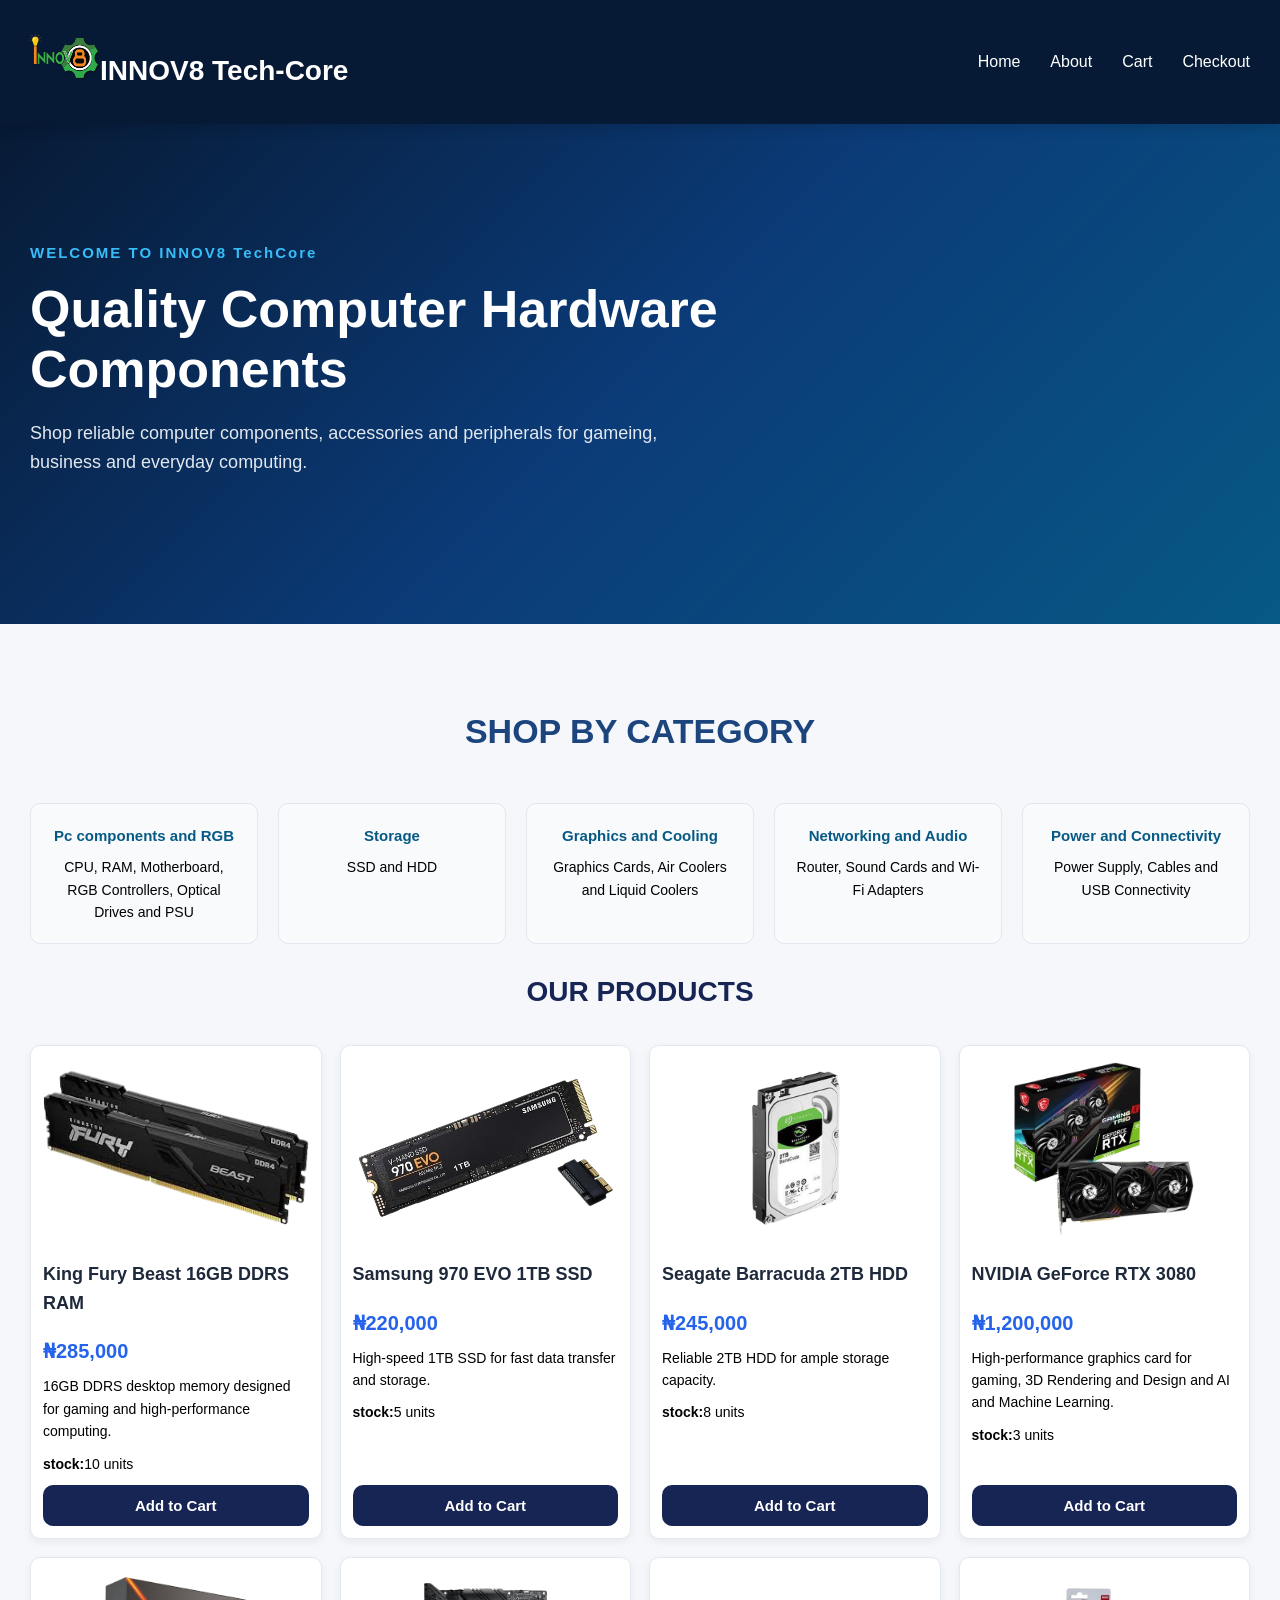
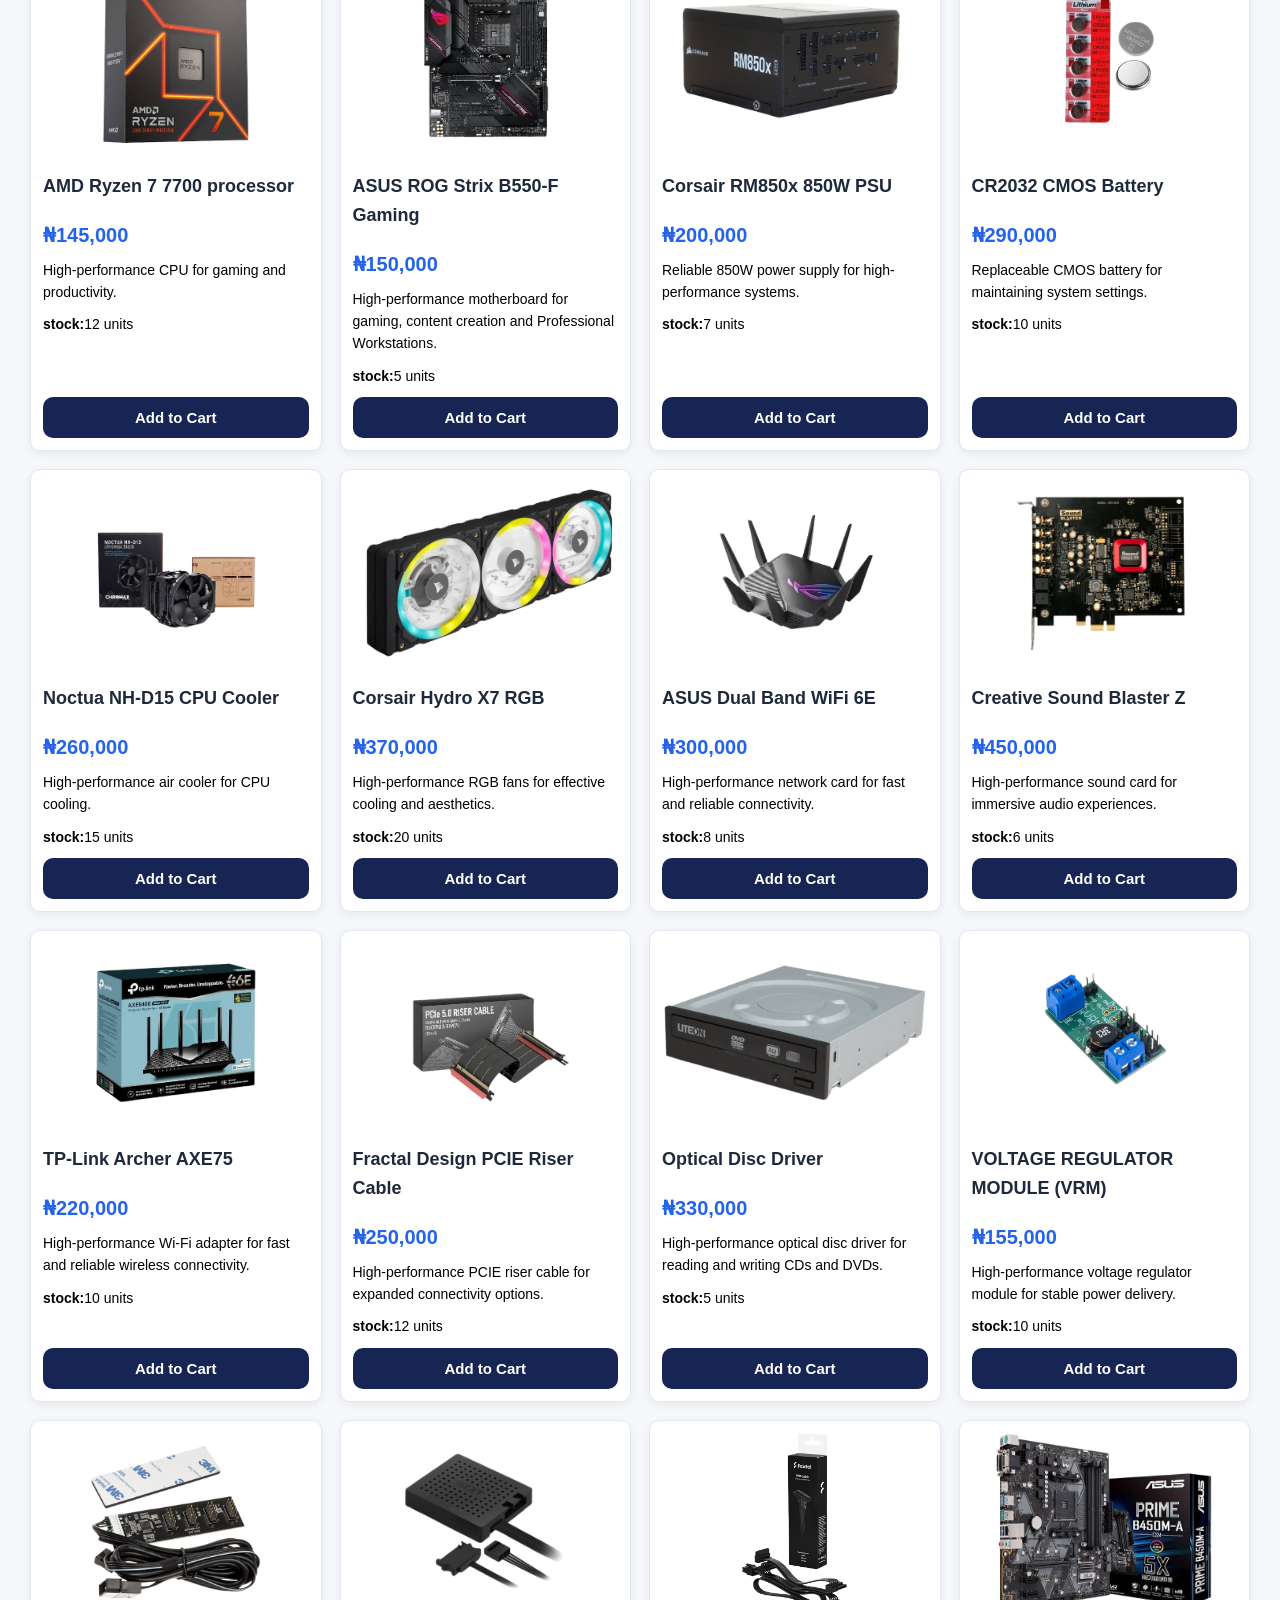
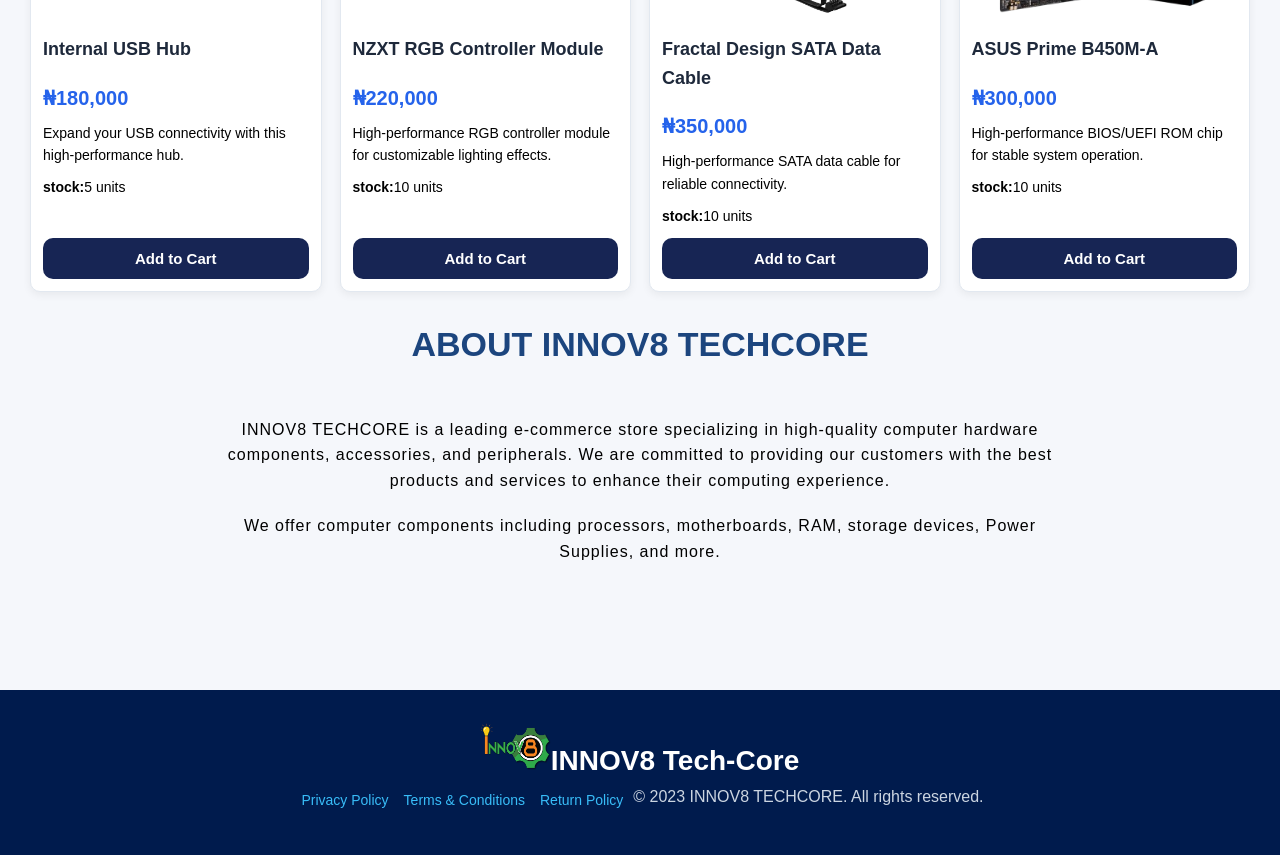
==== index.html @ 529e051a "logon changes" ====
<!DOCTYPE html>
 <html lang="en">
 <head>
 <meta charset="UTF-8">
 <meta name="viewport" content="width=device-width, initial-scale=1.0">
 <title>INNOV8 TechCore Hardware Store</title>
 <link rel="icon" type="image/png" href="./asets/img.png">
 <!---CSS--->
 <link rel="stylesheet" href="style.css">
 </head>

 <body>

 <!--header--->
 <nav class="navbar">
 
 <!----logo---->
 <a href="#home" class="logo"><img src="asets/logo.png" width="70" height="50">INNOV8 Tech-Core</a>
 <!---Navigation--->
 <ul class="nav-links"> 
 <li><a href="#home">Home</a></li> 
 <li><a href="#about">About</a></li>
 <a href="cart.html" class="cart-link">Cart</a>
 <a href="checkout.html" class="checkout-link">Checkout</a>    
 </ul>
 </nav>

 <!---Home Section--->
 <section id="hero">

 <div class="hero-content">
 <p>WELCOME TO INNOV8 TechCore</p>
 <h1>Quality Computer Hardware Components</h1>
 <p>
 Shop reliable computer components, accessories and peripherals for gameing,
 business and everyday computing.
 </p>
 </div>
 </section>

 <!---categories--->
 <section id="categories" class="categories">
 <h2> SHOP BY CATEGORY</h2>
 <div class="category-container">
 <div class="category">
 <h3>Pc components and RGB</h3>
 <p>CPU, RAM, Motherboard, RGB Controllers, Optical Drives and PSU</p>
 </div>
 </selection>

 <div class="category">
 <h3>Storage</h3>
 <p>SSD and HDD</p>
 </div>

 <div class="category">
 <h3>Graphics and Cooling</h3>
 <p>Graphics Cards, Air Coolers and Liquid Coolers</p>
 </div>

 <div class="category">
 <h3>Networking and Audio</h3>
 <p>Router, Sound Cards and Wi-Fi Adapters</p>
 </div>

 <div class="category">
 <h3>Power and Connectivity</h3>
 <p>Power Supply, Cables and USB Connectivity</p>
 </div>
 </div>

 <!--PRODUCTS-->
 <selection id="products" class="products">
 <h2>OUR PRODUCTS</h2>
 <div class="products-container">
 
 <!--RAM-->
 <div class="product-card">
 <img src="asets/ram.png" alt="kingston fury beast ram">
 <h3>King Fury Beast 16GB DDRS RAM</h3>
 <p class="price">₦285,000</p>
 <p>16GB DDRS desktop memory designed for gaming and high-performance computing.</p>
 <p><strong>stock:</strong>10 units</p>
 <button class="add-to-cart">Add to Cart</button>
 </div>

 <!--SSD-->
 <div class="product-card">
 <img src="asets/ssd.png" alt="Samsung 970 EVO SSD">
 <h3>Samsung 970 EVO 1TB SSD</h3>
 <p class="price">₦220,000</p>
 <p>High-speed 1TB SSD for fast data transfer and storage.</p>
 <p><strong>stock:</strong>5 units</p>
 <button class="add-to-cart">Add to Cart</button>
 </div>
 
 <!--HDD-->
 <div class="product-card">
 <img src="asets/hdd.png" alt="Seagate Barracuda HDD">
 <h3>Seagate Barracuda 2TB HDD</h3>
 <p class="price">₦245,000</p>
 <p>Reliable 2TB HDD for ample storage capacity.</p>
 <p><strong>stock:</strong>8 units</p>
 <button class="add-to-cart">Add to Cart</button>
 </div>

 <!--GPU-->
 <div class="product-card">
 <img src="asets/gpu.png" alt="NVIDIA GeForce RTX 3080">
 <h3>NVIDIA GeForce RTX 3080</h3>
 <p class="price">₦1,200,000</p>
 <p>High-performance graphics card for gaming, 3D Rendering and Design and AI and Machine Learning.</p>
 <p><strong>stock:</strong>3 units</p>
 <button class="add-to-cart">Add to Cart</button>
 </div>

 <!--CPU-->
 <div class="product-card">
 <img src="asets/cpu.png" alt="AMD Ryzen 7 7700 processor">
 <h3>AMD Ryzen 7 7700 processor</h3>
 <p class="price">₦145,000</p>
 <p>High-performance CPU for gaming and productivity.</p>
 <p><strong>stock:</strong>12 units</p>
 <button class="add-to-cart">Add to Cart</button>
 </div>

 <!--MOTHERBOARD-->
 <div class="product-card">
 <img src="asets/motherboard.png" alt="ASUS ROG Strix B550-F Gaming">
 <h3>ASUS ROG Strix B550-F Gaming</h3>
 <p class="price">₦150,000</p>
 <p>High-performance motherboard for gaming, content creation and Professional Workstations.</p>
 <p><strong>stock:</strong>5 units</p>
 <button class="add-to-cart">Add to Cart</button>
 </div>

 <!--PSU-->
 <div class="product-card">
 <img src="asets/psu.png" alt="Corsair Power supply">
 <h3>Corsair RM850x 850W PSU</h3>
 <p class="price">₦200,000</p>
 <p>Reliable 850W power supply for high-performance systems.</p>
 <p><strong>stock:</strong>7 units</p>
 <button class="add-to-cart">Add to Cart</button>
 </div>

 <!--CMOS BATTERY-->
 <div class="product-card">
 <img src="asets/cmos-battery.png" alt="CR2032 CMOS Battery">
 <h3>CR2032 CMOS Battery</h3>
 <p class="price">₦290,000</p>
 <p>Replaceable CMOS battery for maintaining system settings.</p>
 <p><strong>stock:</strong>10 units</p>
 <button class="add-to-cart">Add to Cart</button>
 </div>

 <!--CPU COOLER-->
 <div class="product-card">
 <img src="asets/cpu-cooler.png" alt="Noctua NH-D15 CPU Cooler">
 <h3>Noctua NH-D15 CPU Cooler</h3>
 <p class="price">₦260,000</p>
 <p>High-performance air cooler for CPU cooling.</p>
 <p><strong>stock:</strong>15 units</p>
 <button class="add-to-cart">Add to Cart</button>
 </div>

 <!--FANS-->
 <div class="product-card"> 
 <img src="asets/fans.png" alt="Corsair Hydro X7 RGB">
 <h3>Corsair Hydro X7 RGB</h3>
 <p class="price">₦370,000</p>
 <p>High-performance RGB fans for effective cooling and aesthetics.</p>
 <p><strong>stock:</strong>20 units</p>
 <button class="add-to-cart">Add to Cart</button>
 </div>

 <!--NETWORK CARD-->
 <div class="product-card">
 <img src="asets/network-card.png" alt="ASUS Dual Band WiFi 6E">
 <h3>ASUS Dual Band WiFi 6E</h3>
 <p class="price">₦300,000</p>
 <p>High-performance network card for fast and reliable connectivity.</p>
 <p><strong>stock:</strong>8 units</p>
 <button class="add-to-cart">Add to Cart</button>
 </div>

 <!--SOUND CARD-->
 <div class="product-card">
 <img src="asets/sound-card.png" alt="Creative Sound Blaster Z">
 <h3>Creative Sound Blaster Z</h3>
 <p class="price">₦450,000</p>
 <p>High-performance sound card for immersive audio experiences.</p>
 <p><strong>stock:</strong>6 units</p>
 <button class="add-to-cart">Add to Cart</button>
 </div>

 <!--WI-FI ADAPTER-->
 <div class="product-card">
 <img src="asets/wi-fi adapter.png" alt="TP-Link Archer AXE75">
 <h3>TP-Link Archer AXE75</h3>
 <p class="price">₦220,000</p>
 <p>High-performance Wi-Fi adapter for fast and reliable wireless connectivity.</p>
 <p><strong>stock:</strong>10 units</p>
 <button class="add-to-cart">Add to Cart</button>
 </div>

 <!--PCIE RISER CABLE-->
 <div class="product-card">
 <img src="asets/Fractal Design PCIE Riser Cable.png" alt="Fractal Design PCIE Riser Cable">
 <h3>Fractal Design PCIE Riser Cable</h3>
 <p class="price">₦250,000</p>
 <p>High-performance PCIE riser cable for expanded connectivity options.</p>
 <p><strong>stock:</strong>12 units</p>
 <button class="add-to-cart">Add to Cart</button>
 </div>

 <!--OPTICAL DISC DRIVER-->
 <div class="product-card">
 <img src="asets/optical-disc-driver.png" alt="Optical Disc Driver">
 <h3>Optical Disc Driver</h3>
 <p class="price">₦330,000</p>
 <p>High-performance optical disc driver for reading and writing CDs and DVDs.</p>
 <p><strong>stock:</strong>5 units</p>
 <button class="add-to-cart">Add to Cart</button>
 </div>

 <!--VOLTAGE REGULATOR MODULE (VRM)-->
 <div class="product-card">
 <img src="asets/vrm.png" alt="VOLTAGE REGULATOR MODULE (VRM)">
 <h3>VOLTAGE REGULATOR MODULE (VRM)</h3>
 <p class="price">₦155,000</p>
 <p>High-performance voltage regulator module for stable power delivery.</p>
 <p><strong>stock:</strong>10 units</p>
 <button class="add-to-cart">Add to Cart</button>
 </div>

 <!--INTERNAL USB HUB-->
 <div class="product-card">
 <img src="asets/internal-usb-hub.png" alt="Internal USB Hub">
 <h3>Internal USB Hub</h3>
 <p class="price">₦180,000</p>
 <p>Expand your USB connectivity with this high-performance hub.</p>
 <p><strong>stock:</strong>5 units</p>
 <button class="add-to-cart">Add to Cart</button>
 </div>

 <!--RGB CONTROLLER MODULE-->
 <div class="product-card">
 <img src="asets/rgb-controller-module.png" alt="NZXT RGB Controller Module">
 <h3>NZXT RGB Controller Module</h3>
 <p class="price">₦220,000</p>
 <p>High-performance RGB controller module for customizable lighting effects.</p>
 <p><strong>stock:</strong>10 units</p>
 <button class="add-to-cart">Add to Cart</button>
 </div>

 <!--SATA DATA CABLE-->
 <div class="product-card">
 <img src="asets/Fractal Design SATA Data Cable.png" alt="Fractal Design SATA Data Cable">
 <h3>Fractal Design SATA Data Cable</h3>
 <p class="price">₦350,000</p>
 <p>High-performance SATA data cable for reliable connectivity.</p>
 <p><strong>stock:</strong>10 units</p>
 <button class="add-to-cart">Add to Cart</button>
 </div>

 <!--BIOS/UEFI ROM CHIP-->
 <div class="product-card">
 <img src="asets/bios-uefi-rom-chip.png" alt="ASUS Prime B450M-A">
 <h3>ASUS Prime B450M-A</h3>
 <p class="price">₦300,000</p>
 <p>High-performance BIOS/UEFI ROM chip for stable system operation.</p>
 <p><strong>stock:</strong>10 units</p>
 <button class="add-to-cart">Add to Cart</button>
 </div>
 </div>
 </selection>


 <!--ABOUT-->
 <selection id="about" class="about">
 <h2>ABOUT INNOV8 TECHCORE</h2>
 <p>INNOV8 TECHCORE is a leading e-commerce store specializing in high-quality computer hardware components, accessories, and peripherals. We are committed to providing our customers with the best products and services to enhance their computing experience.</p> 
 <p>We offer computer components including  processors, motherboards, RAM, storage devices, Power Supplies, and more.</p>
 </section>
 <footer class="footer">
 <div class="footer-content">
 <a href="#home" class="logo">
 <img src="asets/logo.png"width="70"height="50"alt="INNOV8 Logo">INNOV8 Tech-Core</a></div>

 <div class="footer-links">
 <a href="#">Privacy Policy</a>
 <a href="#">Terms &amp; Conditions</a>
 <a href="#">Return Policy</a>

 <p>&copy; 2023 INNOV8 TECHCORE. All rights reserved.</p>
 </div>
 </footer>

 <!---JS--->
 <script src="script.js"></script>
 </body>
 </html>
---- style.css ----
*{
 margin: 0;
 padding: 0;
 box-sizing: border-box;
 }

 body {
 font-family: Arial, Helvetica, sans-serif;
 background-color: #f5f7fb;
 color: #1e1e1e;
 line-height: 1.6;
 }

 .navbar{
 background: #071a35;
 min-height: 70px;
 padding: 30px 30px;
 display: flex;
 justify-content: space-between;
 align-items: center;
 box-shadow: 0 3px 12px rgba(0, 0, 0, 0.15);
 position: sticky;
 top: 0;
 z-index: 100;
 }

 .logo{
 color: #fff;
 text-decoration: none;
 font-size: 28px;
 font-weight: bold;
 }

 .nav-links{
 display: flex;
 list-style: none;
 gap: 30px;
 }

 .nav-links a{
 color: #fff;
 text-decoration: none;
 font-size: 16px;
 font-weight: 500;
 transition: color 0.3s ease;
 }

 .nav-links a:hover{
 color: #38bdf8;
 }

 #hero{
 min-height: 500px;
 display: flex;
 align-items: center;
 padding: 40px 30px;
 background: linear-gradient(135deg, #071a35, #0b3b78, #075985);
 color: white; 
 }

 .hero-content{
 max-width: 750px;
 }

 .hero-content p:first-child{
 color: #38bdf8;
 font-size: 15px;
 font-weight: bold;
 letter-spacing: 2px;
 margin-bottom: 15px;
 }

 .hero-content h1{
 font-size: 52px;
 line-height: 1.15;
 margin-bottom: 20px;
 }

 .hero-content p{
 font-size: 18px;
 max-width: 650px;
 margin-bottom: 30px;
 color: #e2e8f0;
 }

 .categories, .products, .cart, .checkout, .about, .contact{
 padding: 80px 30px;
 }

 .categories h2, .products h2, .cart h2, .checkout h2, .about h2, .contact h2{
 text-align: center;
 font-size: 34px;
 color: #1c457e;
 margin-bottom: 45px;
 }

 .category-container{
 display: grid;
 grid-template-columns: repeat(5, 1fr);
 gap: 20px; 
 }

 .category{
 background: #f8fafc;
 border: 1px solid #e2e8f0;
 padding: 20px 18px;
 text-align: center;
 border-radius: 10px;
 transition: 0.3s;
 box-sizing: border-box;
 min-width: 0;
 } 

 .category:hover{
 background-color: #e2e8f0;
 transform: translateY(-5px);
 box-shadow: 0 5px 15px rgba(0, 0, 0, 0.1);
 }

 .category h3{
 color: #075985;
 margin-bottom: 8px;
 font-size: 15px;
 }

 .category p{
 color: #000000;
 font-size: 14px;
 }

 
 .products h2{
 text-align: center;
 color: #172554;
 font-size: 28px;
 margin-bottom: 30px;
 }

 .products-container{
 display: grid;
 grid-template-columns: repeat(4,minmax(0, 1fr));
 gap: 18px;
 width: 100%;
 max-width: 1400px;
 margin: 0 auto;
 }

 .product-card{
 width: 100%;
 min-width: 0;
 box-sizing: border-box;
 background: #ffffff;
 border: 1px solid #e2e8f0;
 border-radius: 10px;
 padding: 12px;
 box-shadow: 0 3px 8px rgba(0, 0, 0, 0.06);
 display: flex;
 flex-direction: column;
 }
 
 .product-card img{
 width: 100%;
 height: 180px;
 object-fit: contain;
 display: block;
 margin-bottom: 12px;
 }

 .product-card h3{
 font-size: 18px;
 color: #1e293b;
 margin: 10px 0;
 }

 .product-card .price{
 color: #2563eb;
 font-size: 20px;
 font-weight: bold;
 margin: 8px 0;
 }

 .product-card p{
 color: black;
 font-size: 14px;
 line-height: 1.6;
 margin-bottom: 10px;
 }

 .product-card .add-to-cart{
 width: 100%;
 padding: 12px;
 margin-top: auto;
 background: #172554;
 color: white;
 border: none;
 border-radius: 10px;
 font-size: 15px;
 font-weight: bold;
 cursor: pointer;
 }

 .product-card:hover{
 transform: translateY(-6px);
 box-shadow: 0 12px 30px rgba(15,23, 42, 0.15);
 }

 .product-card .add-to-cart:hover{
 background: #1c4e94;
 }

 .cart-section{
 background: white; 
}

 #cart-items{
 max-width: 900px;
 min-height: 100px;
 margin: 0 auto 30px;
 background: #f8fafc;
 border: 1px solid #e2e8f0;
 border-radius: 10px;
 padding: 25px;
 }

 .cart-summary{
 max-width: 600px;
 margin: auto;
 padding: 25px;
 background: #d1dce1;
 border-radius: 10px;
 border: 1px solid #e2e8f0;
 }

 .cart-summary p{
 display: flex;
 justify-content: space-between;
 margin-bottom: 15px;
 font-weight: bold;
 }

 .cart-summary h3{
 display: flex;
 justify-content: space-between;
 margin-bottom: 15px;
 color: #071a35;
 font-size: 22px;
 border-top: 1px solid #858b92;
 padding-top: 15px;
 }

 .cart-summary button{
 width: 100%;
 padding: 12px;
 margin-top: auto;
 background: #172554;
 color: white;
 border: none;
 border-radius: 10px;
 font-size: 15px;
 font-weight: bold;
 cursor: pointer;
 }

 .cart-summary button:hover{
 background: #2563eb;
 }

 #checkout-form{
 max-width: 700px;
 margin: auto;
 background: white;
 padding: 35px;
 border-radius: 12px;
 box-shadow: 0 5px 20px rgba(15, 23, 42, 0.08);
 }

 .form-group{
 margin-bottom: 20px;
 }

 .form-group label{
 display: block;
 margin-bottom: 7px;
 font-weight: bold;
 color: #334155;
 }

 .form-group input{
 width: 100%;
 padding: 13px;
 border: 1px solid #cbd5e1;
 border-radius: 6px;
 font-size: 15px;
 outline: none;
 font-family: inherit;
 }

 .form-group select{
 width: 100%;
 padding: 13px;
 border: 1px solid #cbd5e1;
 border-radius: 6px;
 font-size: 15px;
 outline: none;
 font-family: inherit;
 }

 .form-group textarea{
 width: 100%;
 padding: 13px;
 border: 1px solid #cbd5e1;
 border-radius: 6px;
 font-size: 15px;
 outline: none;
 font-family: inherit;
 min-height: 120px;
 resize: vertical;
 }

 .payment{
 margin: 25px 0;
 padding: 20px;
 background: #f8fafc;
 border-radius: 8px;
 }

 .payment h3{
 margin-bottom: 15px;
 color: #205aac;
 }

 .payment label{
 display: block;
 margin: 10px 0;
 }

 .payment input{
 margin-right: 8px;
 }

 .order-summary{
 background: #eef6ff;
 border-left: 4px solid #0284c7;
 padding: 20px;
 margin-bottom: 25px;
 border-radius: 5px;
 }

 .order-summary h3{
 color: black;
 margin-bottom: 10px;
 }

 .order-summary p{
 margin-bottom: 8px;
 }

 .checkout .btn{
 padding: 12px;
 margin-top: auto;
 background: #0284c7;
 color: white;
 border: none;
 border-radius: 5px;
 font-size: 15px;
 font-weight: bold;
 cursor: pointer;
 }

 .checkout .btn:hover{
 background: #071a35;
 }

 .checkout .btn:active{
 transform: scale(0.98);
 }

 .about{
 text-align: center;
 }

 .about p{
 max-width: 850px;
 margin: 0 auto 20px;
 color: black;
 letter-spacing: 1px;
 }


 .footer {
 align-items: center;
 padding: 30px 7%;
 background-color: #001b4d;
 color: white;
 text-align: center;
 }

 .footer p{
 margin-bottom: 15px;
 color: #cbd5e1;
 }

 .footer-links{
 display: flex;
 justify-content:center;
 gap: 5px;
 flex-wrap: wrap;
 }

 .footer-links a{
 color: #38bdf8;
 text-decoration: none;
 font-size: 14px;
 padding: 5px;
 }

 .footer links{
 display: flex;
 justify-content: center;
 flex-wrap: wrap;
 align-items: center;
 gap: 10px;
 }

  .footer-links a:hover{
 color: white;
 }

 @media screen and (max-width: 844px) {
 * {
 box-sizing: border-box;
 }

 body {
 width: 100%;
 overflow-x: hidden;
 }

 .navbar {
 min-height: auto;
 padding: 15px 12px;
 flex-direction: column;
 gap: 12px;
 text-align: center;
 }
 
 .logo {
 font-size: 19px;
 display: flex;
 align-items: center;
 justify-content: center;
 gap: 5px;
 }
 
 .logo img {
 width: 45px;
 height: 32px;
 object-fit: contain;
 }

 .nav-links {
 width: 100%;
 display: flex;
 justify-content: center;
 align-items: center;
 gap: 12px;
 flex-wrap: wrap;
 padding: 0;
 }

  .nav-links a {
 font-size: 13px;
 }

 #hero {
 min-height: 500px;
 padding: 50px 20px;
 display: flex;
 align-items: center;
 text-align: center;
 }
 
 .hero-content {
 width: 100%;
 max-width: 100%;
 }

 .hero-content p:first-child {
 font-size: 12px;
 letter-spacing: 1px;
 margin-bottom: 12px;
 }

 .hero-content h1 {
 font-size: 32px;
 line-height: 1.2;
 margin-bottom: 18px;
 }

 .hero-content p {
 font-size: 15px;
 line-height: 1.6;
 margin-bottom: 20px;
 }
   
 .categories,
 .products,
 .cart,
 .checkout,
 .about,
 .contact {
 padding: 50px 15px;
 }

 .categories h2,
 .products h2,
 .cart h2,
 .checkout h2,
 .about h2,
 .contact h2 {
 font-size: 24px;
 line-height: 1.3;
 margin-bottom: 30px;
 }

 .category-container {
 grid-template-columns: 1fr;
 gap: 15px;
 }

 .category {
 width: 100%;
 padding: 20px 15px;
 }

 .category h3 {
 font-size: 16px;
 }

 .category p {
 font-size: 13px;
 line-height: 1.5;
 }

 .products-container {
 grid-template-columns: 1fr;
 gap: 20px;
 width: 100%;
 }

 .product-card {
 width: 100%;
 padding: 15px;
 }
 
 .product-card img {
 width: 100%;
 height: 190px;
 object-fit: contain;
 }

 .product-card h3 {
 font-size: 18px;
 line-height: 1.4;
 }

 .product-card .price {
 font-size: 19px;
 }

 .product-card p {
 font-size: 14px;
 line-height: 1.5;
 }

 .product-card .add-to-cart {
 width: 100%;
 padding: 13px;
 font-size: 15px;
 }

 #cart-items {
 width: 100%;
 padding: 15px;
 margin-bottom: 20px;
 }

 .cart-summary {
 width: 100%;
 padding: 18px;
 }
 
 .cart-summary p {
 font-size: 14px;
 }

 .cart-summary h3 {
 font-size: 18px;
 }

 .cart-summary button {
 width: 100%;
 padding: 13px;
 }

 #checkout-form {
 width: 100%;
 padding: 20px 15px;
 border-radius: 10px;
 }

 .form-group {
 margin-bottom: 17px;
 }
 
 .form-group label {
 font-size: 14px;
 }

 .form-group input,
 .form-group select,
 .form-group textarea {
 width: 100%;
 font-size: 14px;
 padding: 12px;
 }

 .form-group textarea {
 min-height: 100px;
 }

 .payment {
 padding: 15px;
 margin: 20px 0;
 }

 .payment h3 {
 font-size: 17px;
 }

 .payment label {
 font-size: 14px;
 }

 .order-summary {
 padding: 15px;
 }

 .order-summary h3 {
 font-size: 17px;
 }

 .order-summary p {
 font-size: 14px;
 }

 .checkout .btn {
 width: 100%;
 padding: 13px;
 font-size: 15px;
 }

 .about {
 text-align: center;
 }

 .about p {
 width: 100%;
 font-size: 14px;
 line-height: 1.7;
 letter-spacing: 0;
 }

 .footer {
 padding: 30px 15px;
 }

 .footer .logo {
 font-size: 18px;
 }

 .footer-links {
 flex-direction: column;
 gap: 5px;
 }

 .footer-links a {
 font-size: 13px;
 }
 
 .footer p {
 font-size: 12px;
 line-height: 1.5;
 }
}
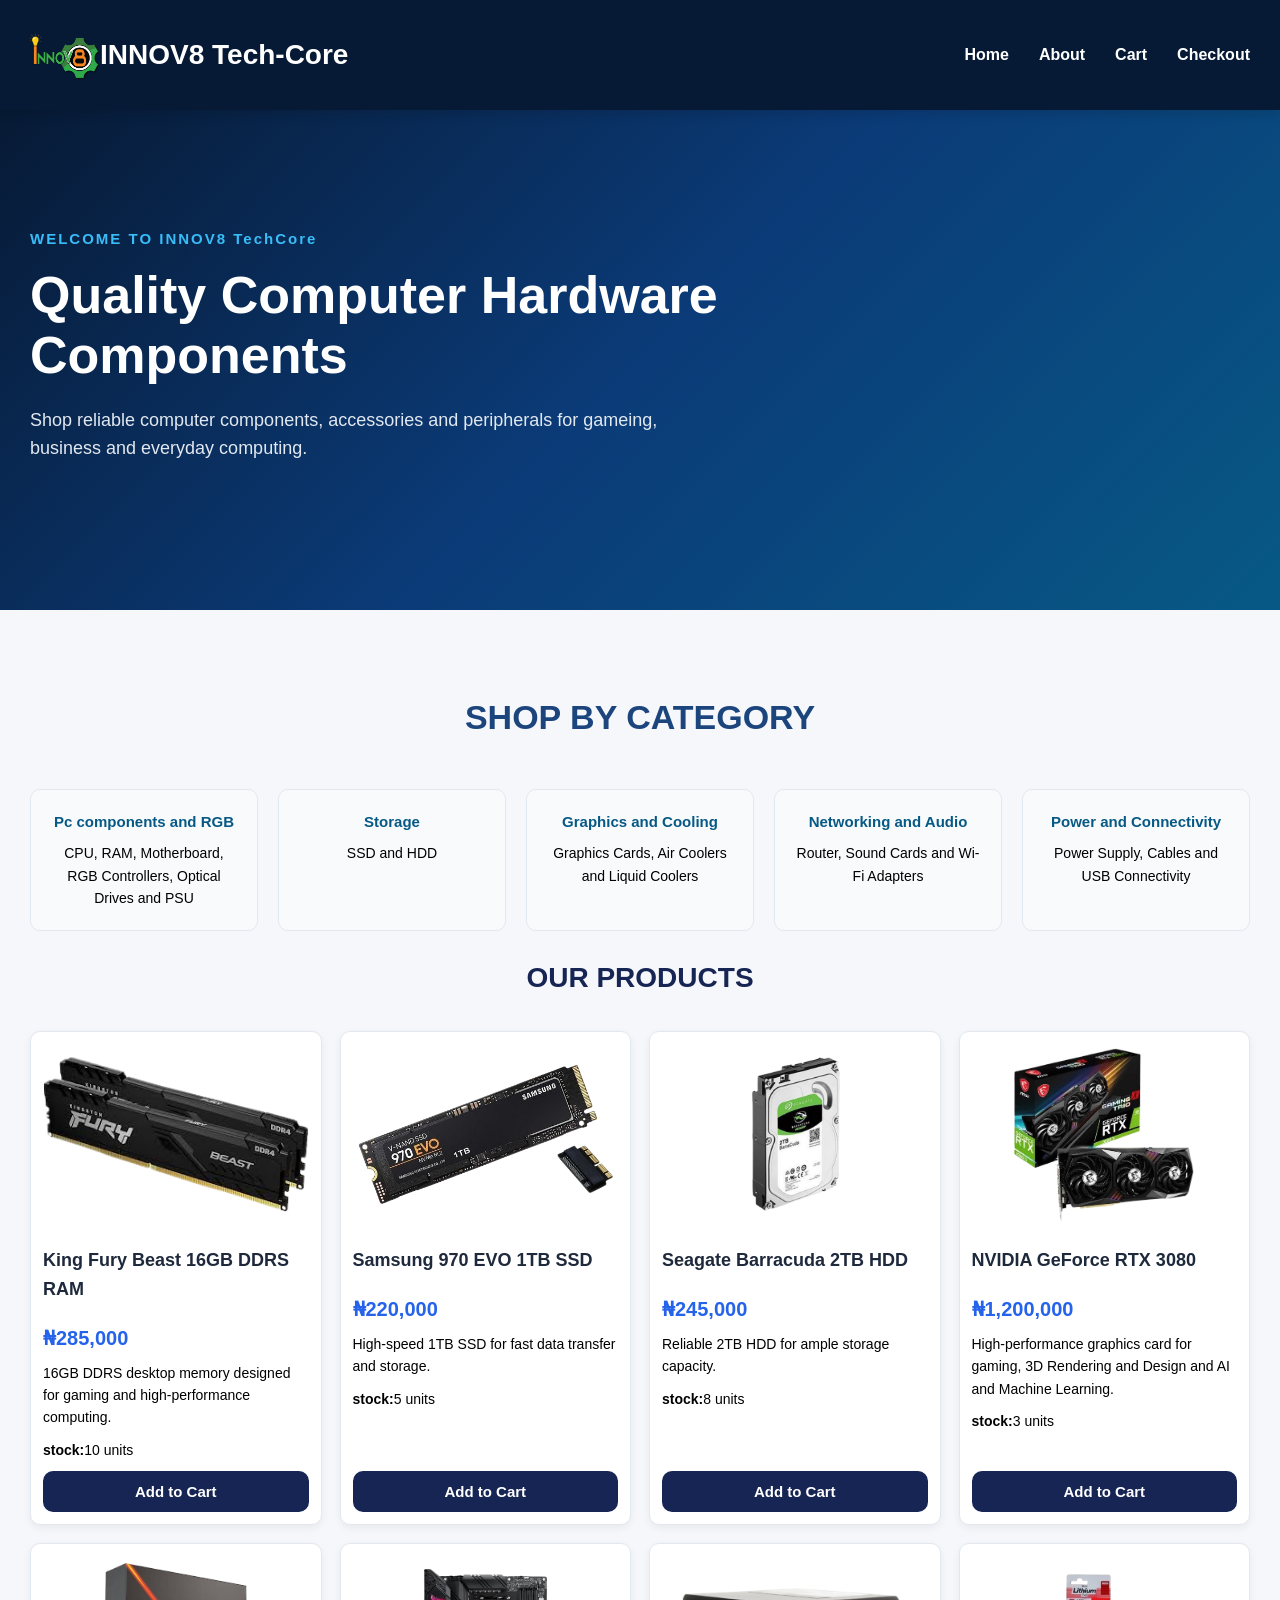
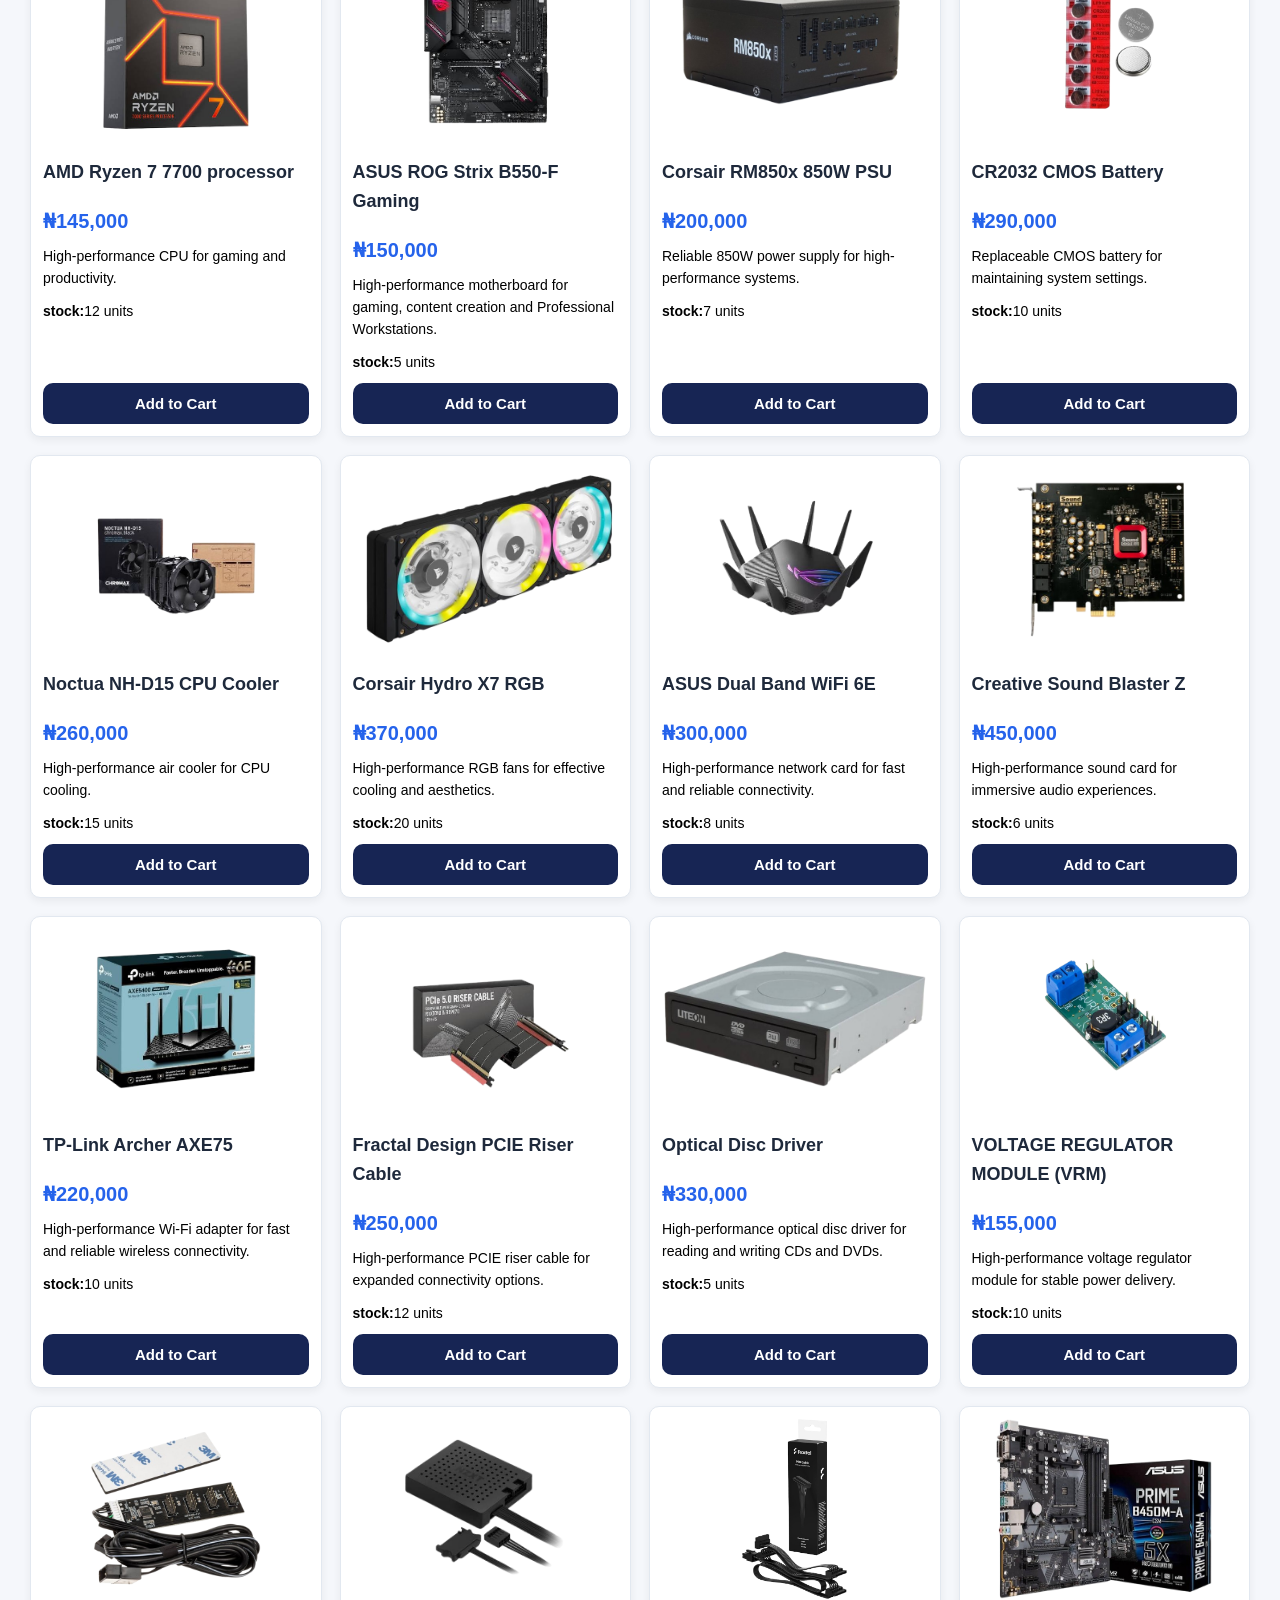
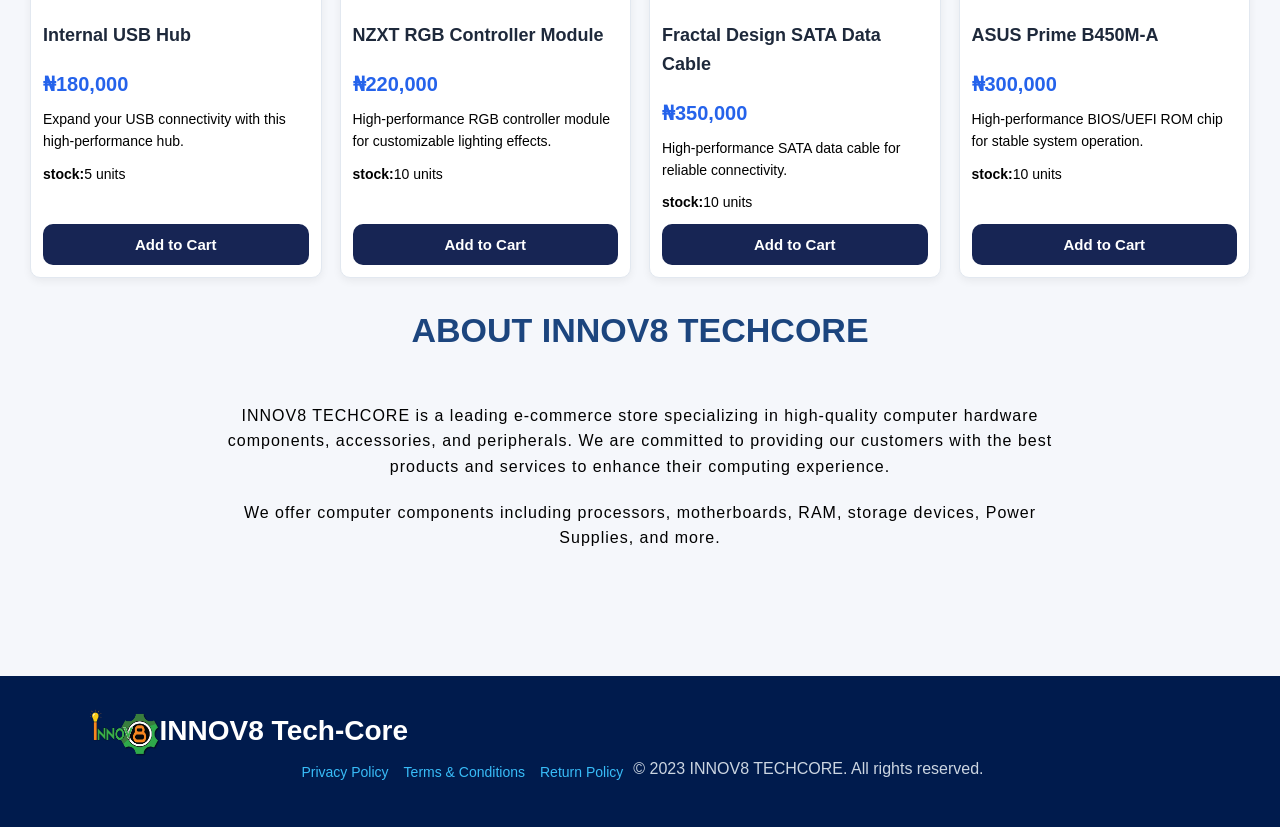
==== commit fc294d12: "added navebar menu" ====
--- a/index.html
+++ b/index.html
@@ -16,6 +16,13 @@
  
  <!----logo---->
  <a href="#home" class="logo"><img src="asets/logo.png" width="70" height="50">INNOV8 Tech-Core</a>
+ 
+ <!-- Hamburger Checkbox -->
+ <input type="checkbox" id="menu">
+
+ <!-- Hamburger Icon -->
+ <label for="menu" class="menu-icon">&#9776;</label>
+
  <!---Navigation--->
  <ul class="nav-links"> 
  <li><a href="#home">Home</a></li> 
--- a/style.css
+++ b/style.css
@@ -12,19 +12,20 @@
  }
 
  .navbar{
- background: #071a35;
- min-height: 70px;
  padding: 30px 30px;
  display: flex;
  justify-content: space-between;
  align-items: center;
- box-shadow: 0 3px 12px rgba(0, 0, 0, 0.15);
  position: sticky;
  top: 0;
- z-index: 100;
+ z-index: 1000;
+ box-shadow: 0 3px 12px rgba(0, 0, 0, 0.15);
+ background: #071a35;
  }
 
  .logo{
+ display: flex;
+ align-items: center;
  color: #fff;
  text-decoration: none;
  font-size: 28px;
@@ -33,6 +34,7 @@
 
  .nav-links{
  display: flex;
+ align-items: center;
  list-style: none;
  gap: 30px;
  }
@@ -40,13 +42,22 @@
  .nav-links a{
  color: #fff;
  text-decoration: none;
- font-size: 16px;
- font-weight: 500;
- transition: color 0.3s ease;
+ font-weight: bold;
  }
 
  .nav-links a:hover{
  color: #38bdf8;
+ }
+
+ #menu{
+ display: none;
+ }
+
+ .menu-icon{
+ display: none;
+ font-size: 30px;
+ color: white;
+ cursor: pointer;
  }
 
  #hero{
@@ -426,7 +437,7 @@
  color: white;
  }
 
- @media screen and (max-width: 844px) {
+ @media screen and (max-width: 768px) {
  * {
  box-sizing: border-box;
  }
@@ -437,11 +448,7 @@
  }
 
  .navbar {
- min-height: auto;
- padding: 15px 12px;
- flex-direction: column;
- gap: 12px;
- text-align: center;
+ padding: 10px 15px;
  }
  
  .logo {
@@ -453,23 +460,41 @@
  }
  
  .logo img {
- width: 45px;
- height: 32px;
- object-fit: contain;
+ font-size: 16px;
  }
 
  .nav-links {
- width: 100%;
- display: flex;
- justify-content: center;
- align-items: center;
- gap: 12px;
- flex-wrap: wrap;
- padding: 0;
+ display: none;
+ flex-direction: column;
+ align-items:flex-start;
+ gap: 25px;
+ position: absolute;
+ top: 100%;
+ right: 0;
+ width: 70%;
+ height: calc(100vh - 60px);
+ padding: 40px 30px;
+ background: linear-gradient(180deg, #063b91, #001b4d);
+ z-index: 1001; 
  }
 
   .nav-links a {
  font-size: 13px;
+ }
+
+ .menu-icon{
+ display: block;
+ position: relative;
+ z-index: 1002;
+ }
+
+ #menu:checked ~ .nav-links{
+ display: flex;
+ }
+
+ .nav-links a{
+ color: white;
+ font-size: 18px;
  }
 
  #hero {
@@ -486,8 +511,8 @@
  }
 
  .hero-content p:first-child {
- font-size: 12px;
- letter-spacing: 1px;
+ font-size: 15px;
+ letter-spacing: 3px;
  margin-bottom: 12px;
  }
 
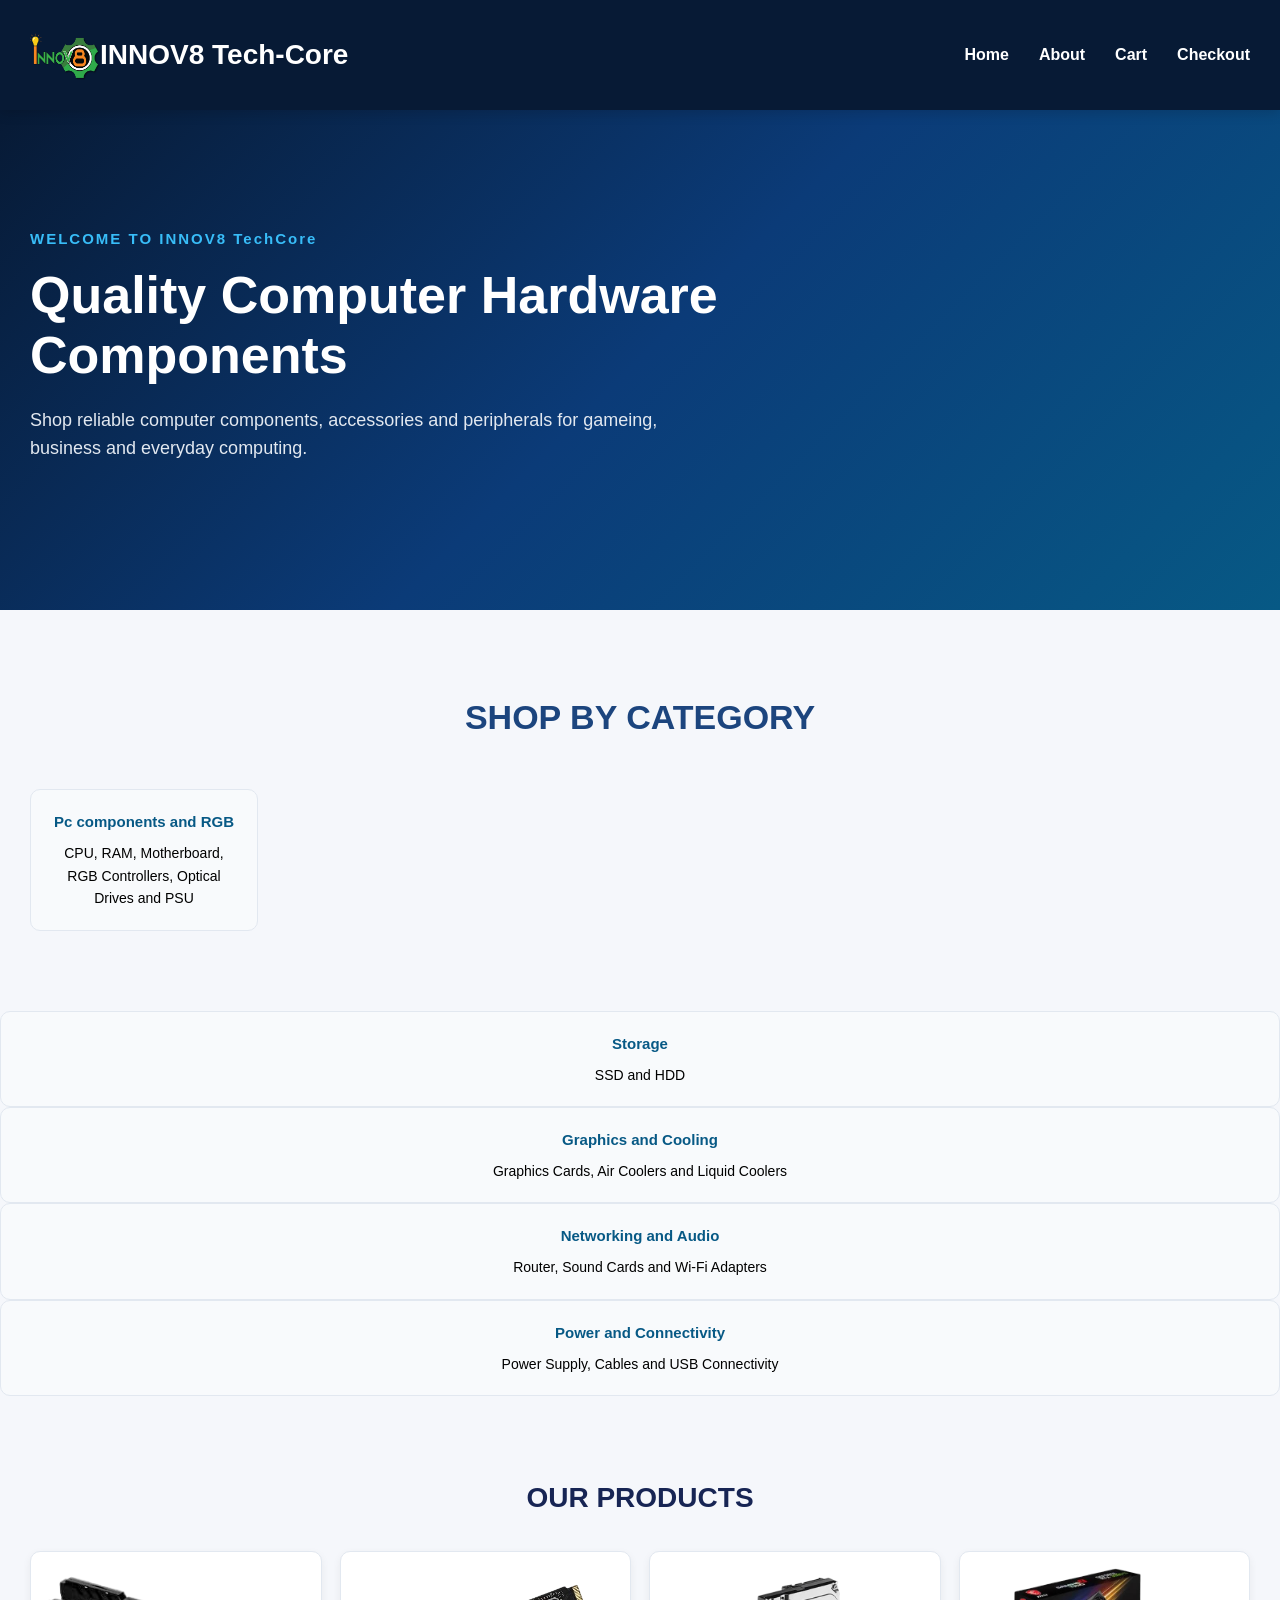
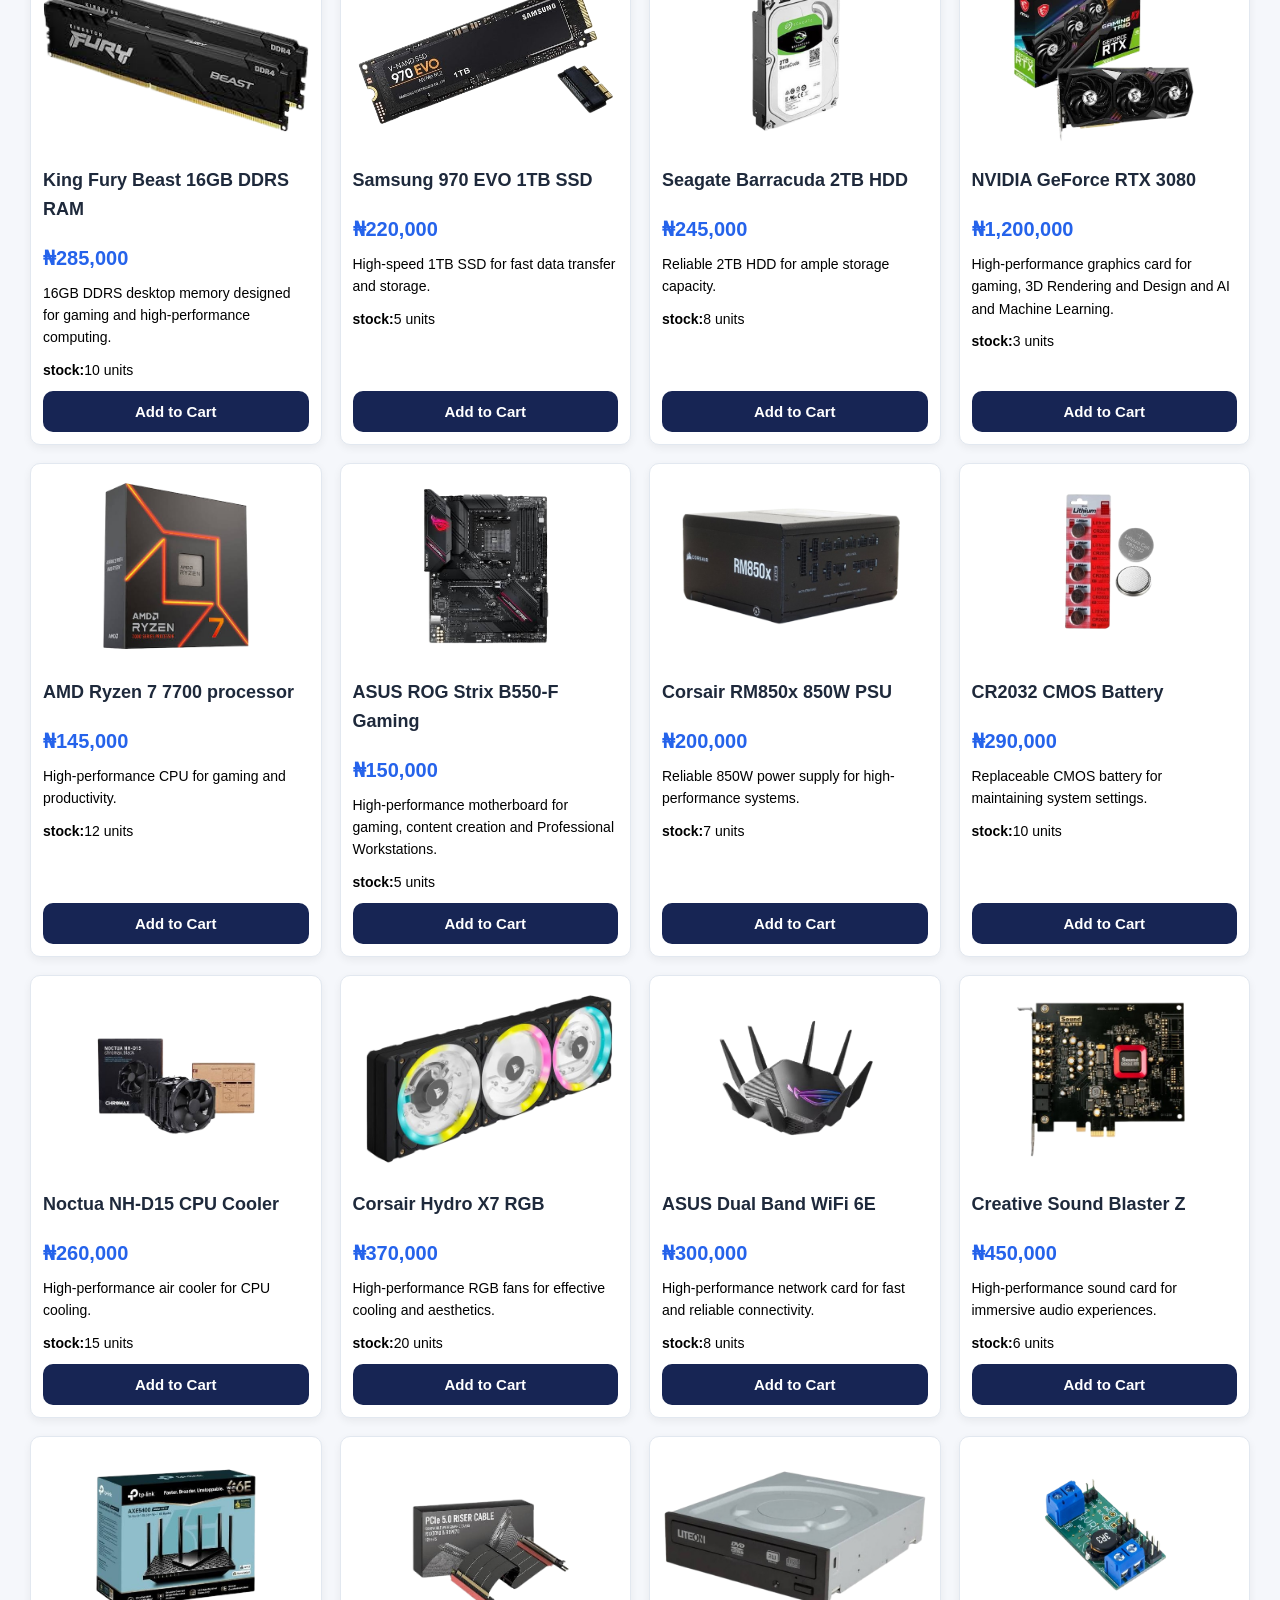
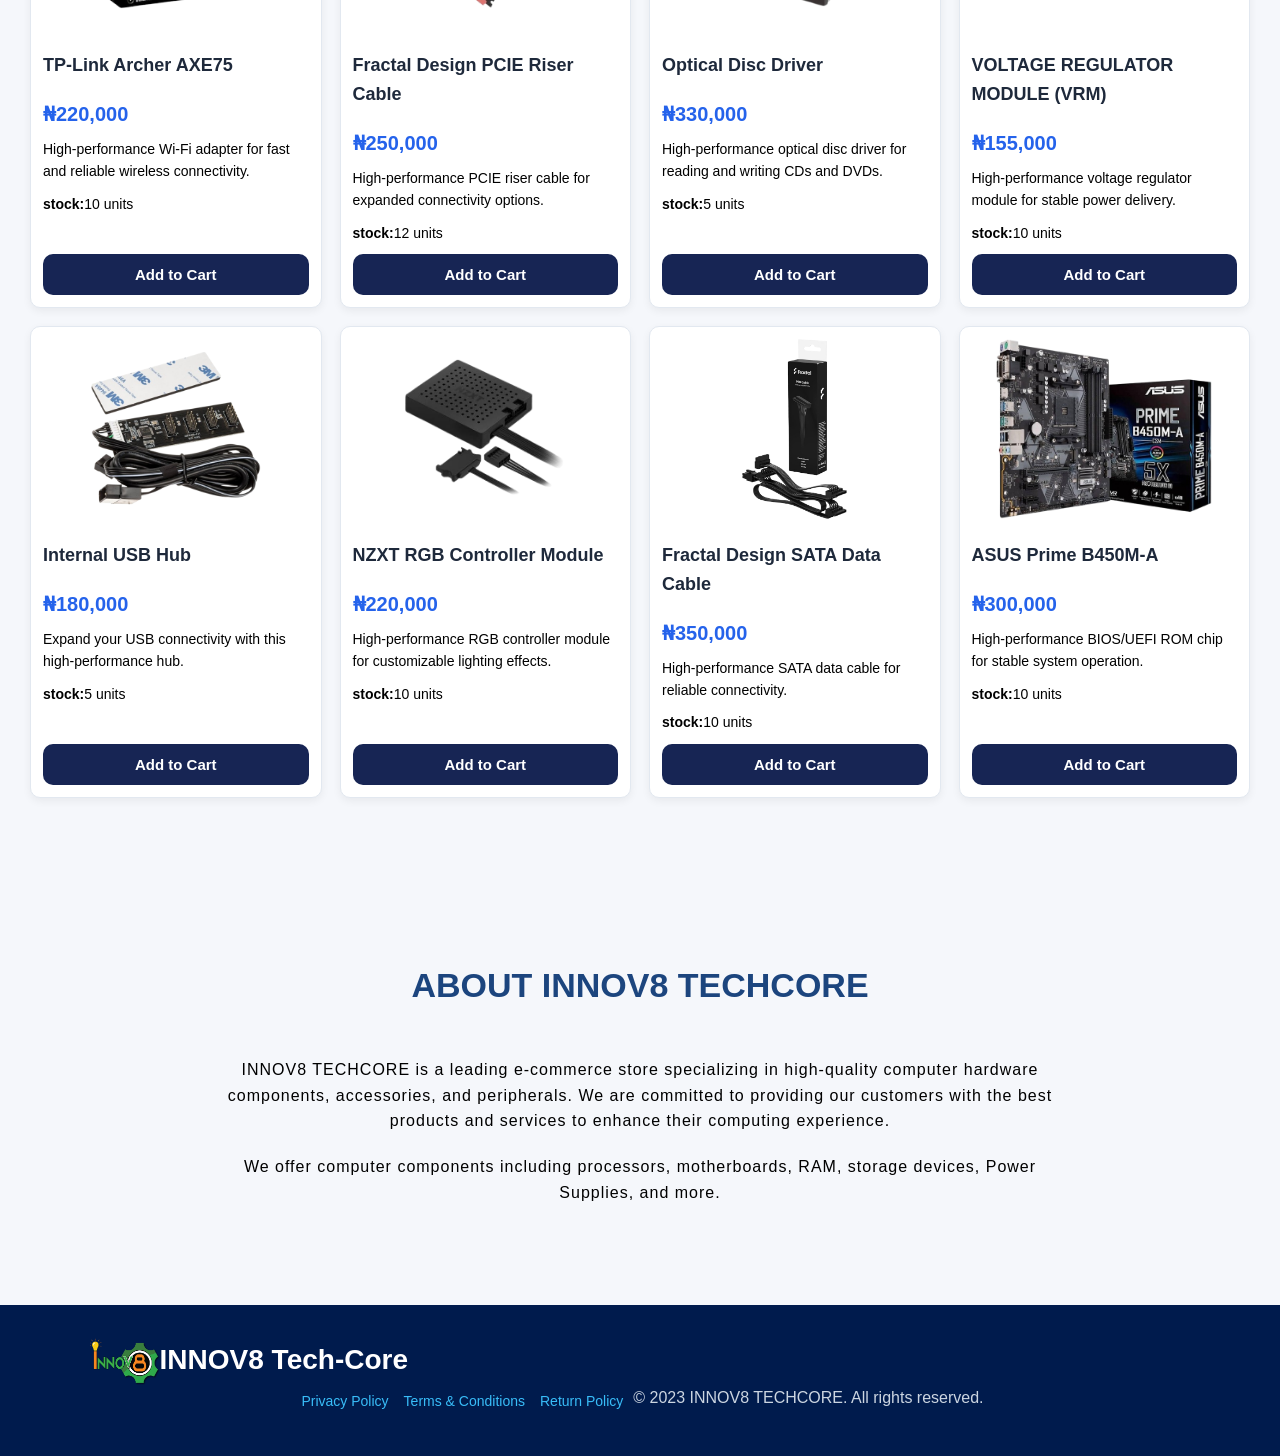
==== commit cb741566: "changes" ====
--- a/index.html
+++ b/index.html
@@ -53,7 +53,7 @@
  <h3>Pc components and RGB</h3>
  <p>CPU, RAM, Motherboard, RGB Controllers, Optical Drives and PSU</p>
  </div>
- </selection>
+ </section>
 
  <div class="category">
  <h3>Storage</h3>
@@ -77,7 +77,7 @@
  </div>
 
  <!--PRODUCTS-->
- <selection id="products" class="products">
+ <section id="products" class="products">
  <h2>OUR PRODUCTS</h2>
  <div class="products-container">
  
@@ -281,11 +281,11 @@
  <button class="add-to-cart">Add to Cart</button>
  </div>
  </div>
- </selection>
+ </section>
 
 
  <!--ABOUT-->
- <selection id="about" class="about">
+ <section id="about" class="about">
  <h2>ABOUT INNOV8 TECHCORE</h2>
  <p>INNOV8 TECHCORE is a leading e-commerce store specializing in high-quality computer hardware components, accessories, and peripherals. We are committed to providing our customers with the best products and services to enhance their computing experience.</p> 
  <p>We offer computer components including  processors, motherboards, RAM, storage devices, Power Supplies, and more.</p>
@@ -305,6 +305,6 @@
  </footer>
 
  <!---JS--->
- <script src="script.js"></script>
+ <script src="script.js" defer></script>
  </body>
  </html>
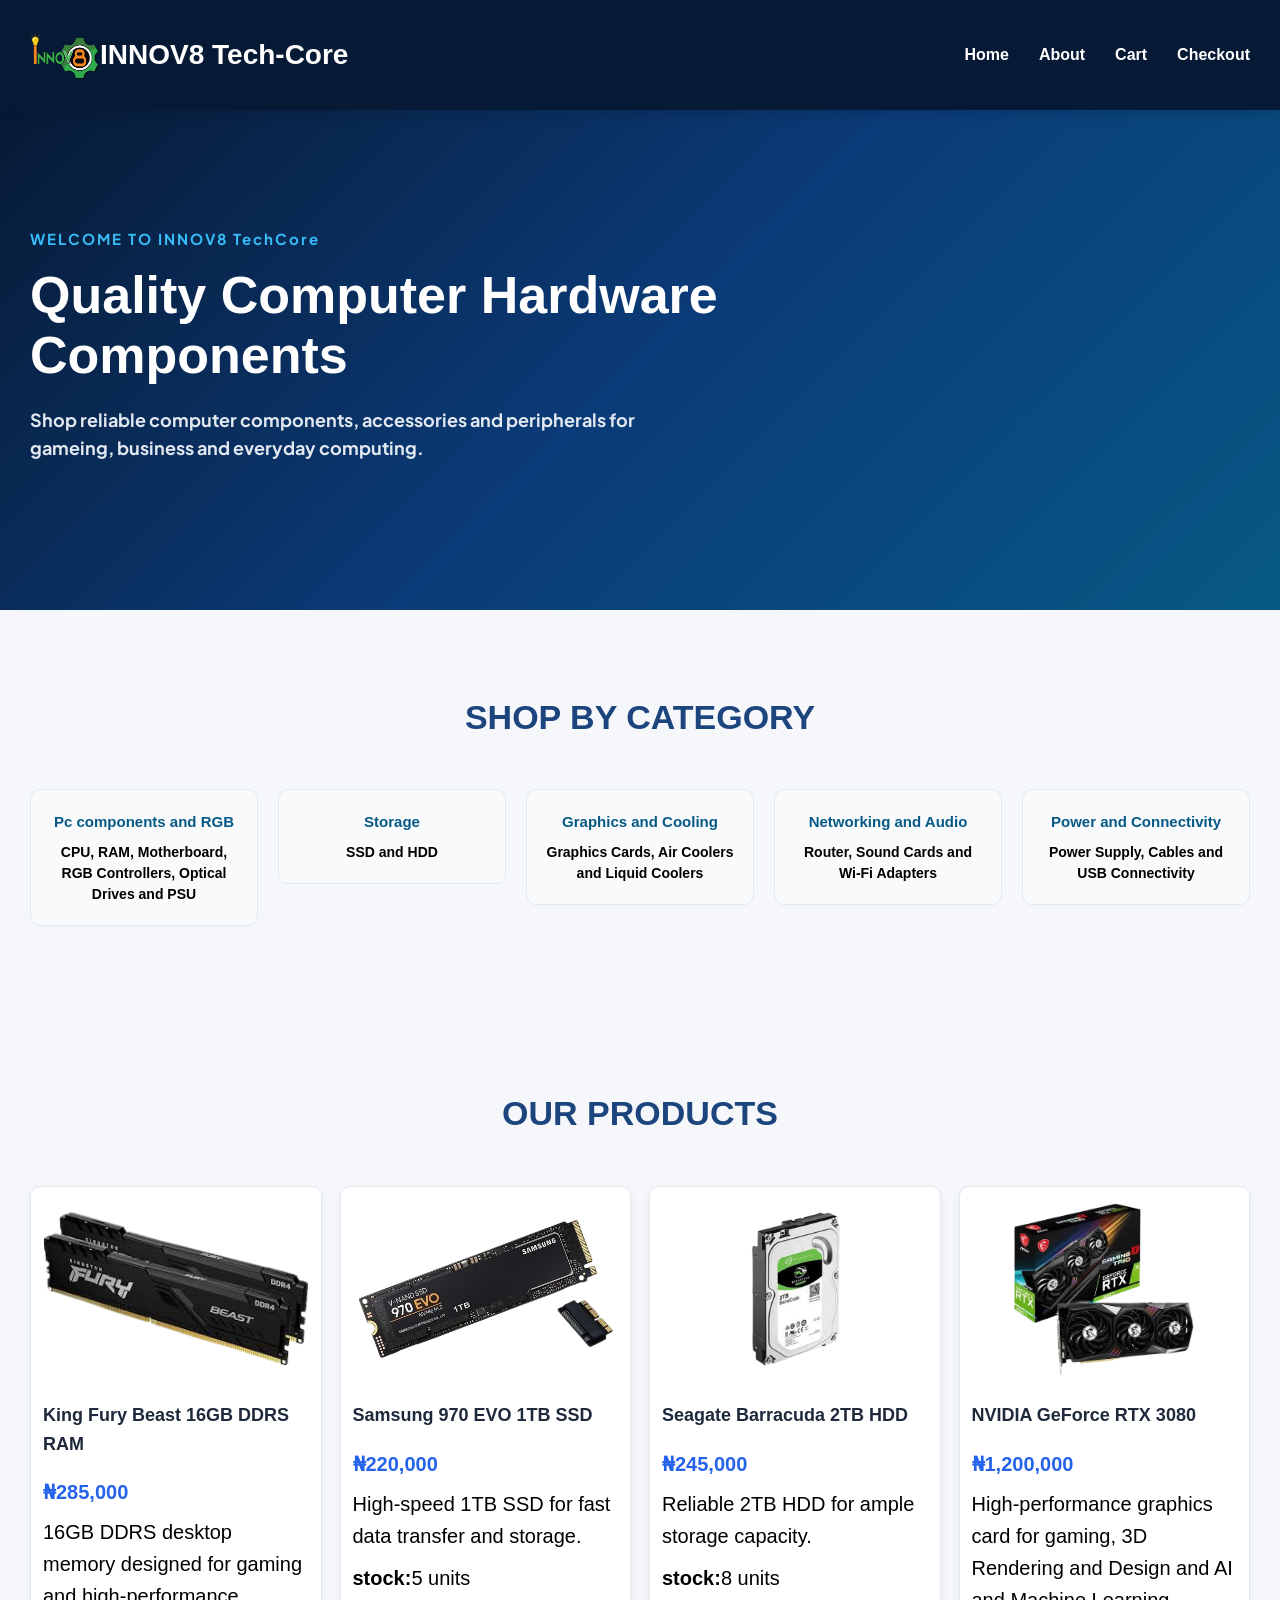
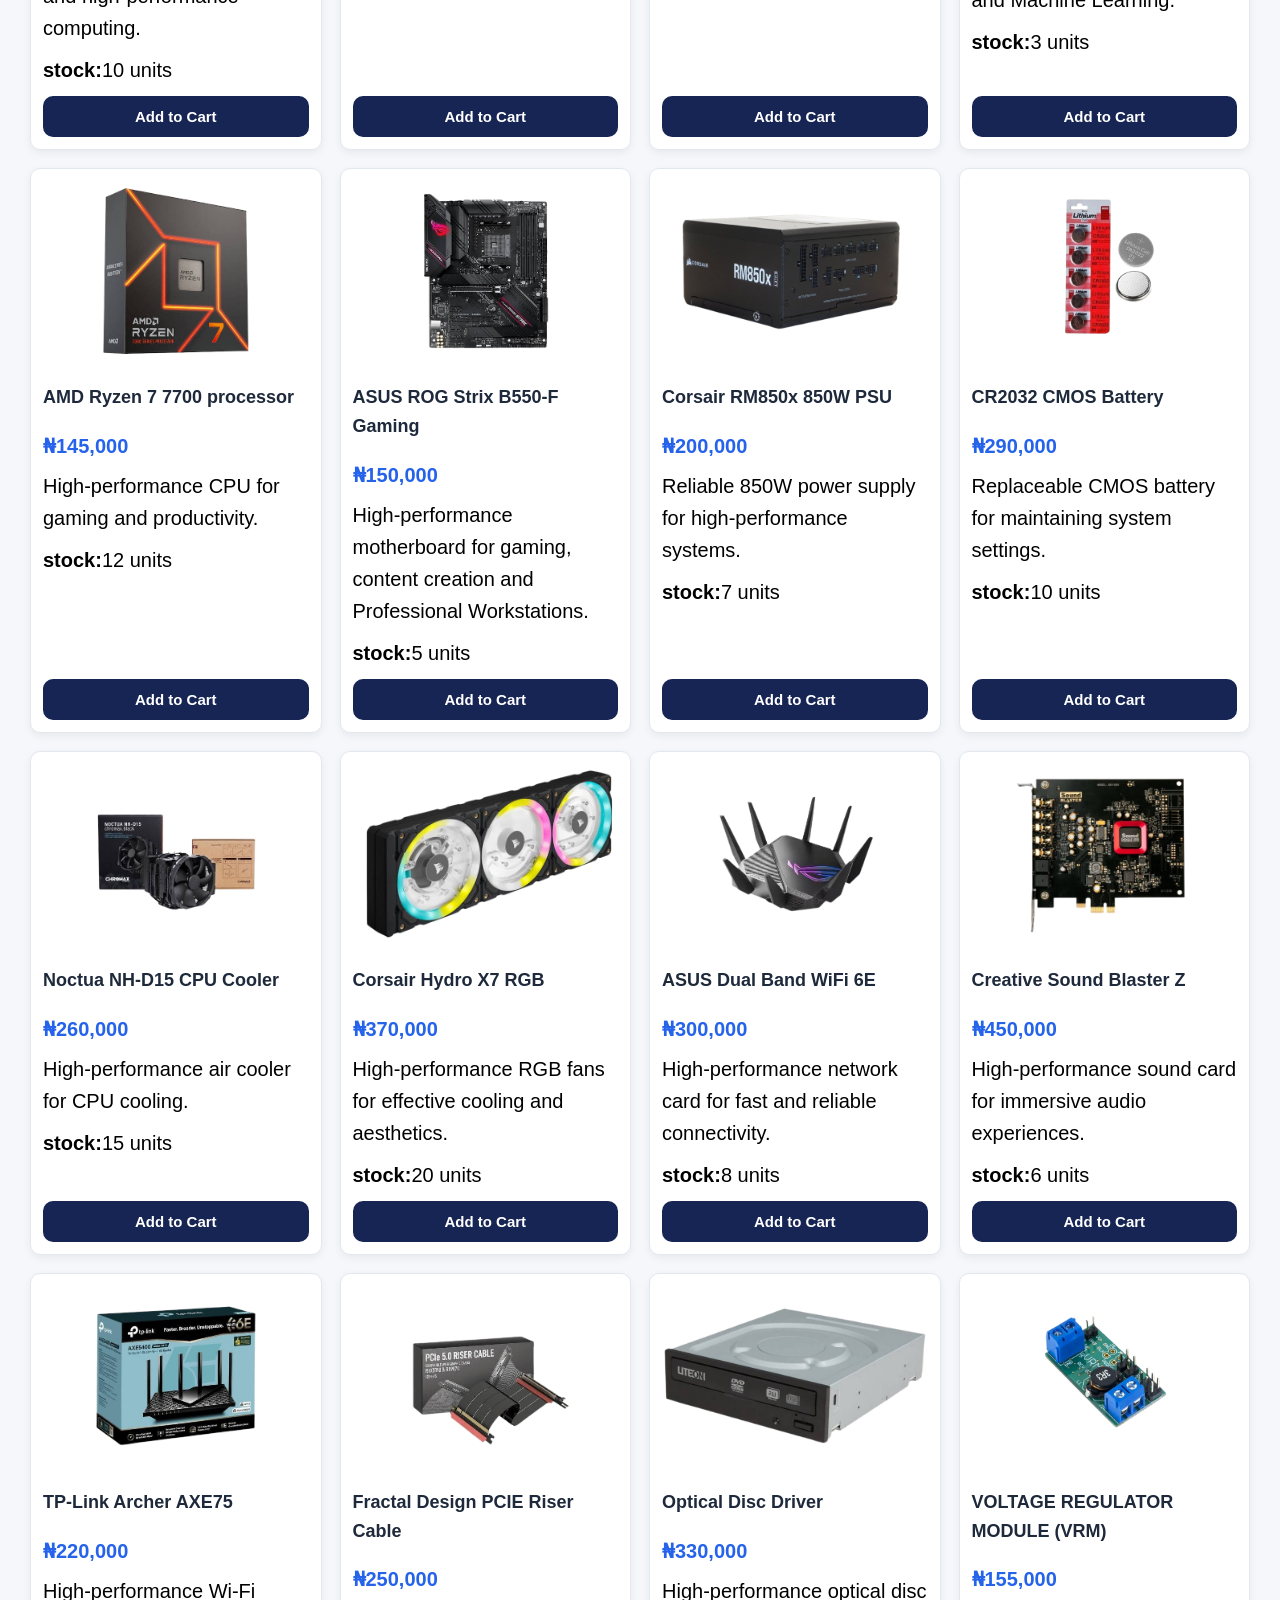
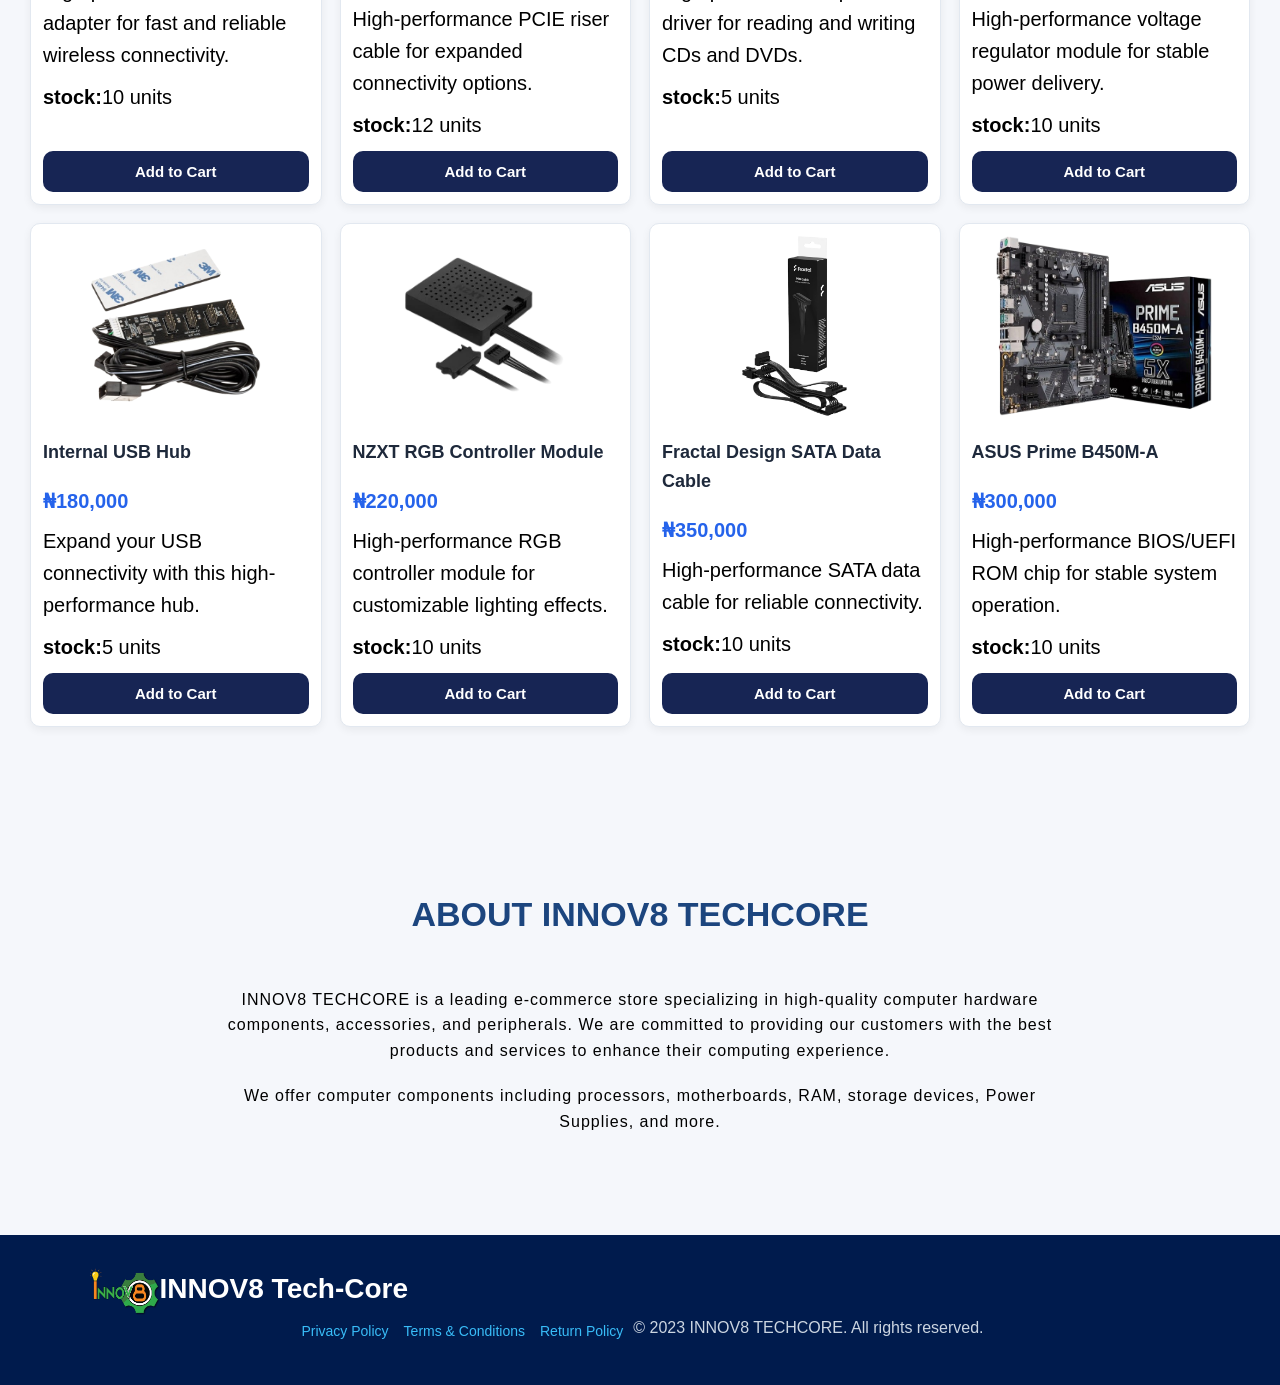
==== commit 1dd50b01: "minor changes" ====
--- a/index.html
+++ b/index.html
@@ -5,6 +5,18 @@
  <meta name="viewport" content="width=device-width, initial-scale=1.0">
  <title>INNOV8 TechCore Hardware Store</title>
  <link rel="icon" type="image/png" href="./asets/img.png">
+ <link rel="preconnect" href="https://fonts.googleapis.com">
+ <link rel="preconnect" href="https://fonts.gstatic.com" crossorigin>
+ <link href="https://fonts.googleapis.com/css2?family=Plus+Jakarta+Sans:ital,wght@0,200..800;1,200..800&display=swap" rel="stylesheet">
+ <link rel="preconnect" href="https://fonts.googleapis.com">
+ <link rel="preconnect" href="https://fonts.gstatic.com" crossorigin>
+ <link href="https://fonts.googleapis.com/css2?family=DM+Sans:ital,opsz,wght@0,9..40,100..1000;1,9..40,100..1000&family=Plus+Jakarta+Sans:ital,wght@0,200..800;1,200..800&display=swap" rel="stylesheet">
+ <link rel="preconnect" href="https://fonts.googleapis.com">
+ <link rel="preconnect" href="https://fonts.gstatic.com" crossorigin>
+ <link href="https://fonts.googleapis.com/css2?family=DM+Sans:ital,opsz,wght@0,9..40,100..1000;1,9..40,100..1000&family=Google+Sans:ital,opsz,wght@0,17..18,400..700;1,17..18,400..700&family=Plus+Jakarta+Sans:ital,wght@0,200..800;1,200..800&display=swap" rel="stylesheet">
+ <link rel="preconnect" href="https://fonts.googleapis.com">
+ <link rel="preconnect" href="https://fonts.gstatic.com" crossorigin>
+ <link href="https://fonts.googleapis.com/css2?family=DM+Sans:ital,opsz,wght@0,9..40,100..1000;1,9..40,100..1000&family=Google+Sans:ital,opsz,wght@0,17..18,400..700;1,17..18,400..700&family=Plus+Jakarta+Sans:ital,wght@0,200..800;1,200..800&family=Work+Sans:ital,wght@0,100..900;1,100..900&display=swap" rel="stylesheet">
  <!---CSS--->
  <link rel="stylesheet" href="style.css">
  </head>
@@ -53,7 +65,6 @@
  <h3>Pc components and RGB</h3>
  <p>CPU, RAM, Motherboard, RGB Controllers, Optical Drives and PSU</p>
  </div>
- </section>
 
  <div class="category">
  <h3>Storage</h3>
@@ -75,6 +86,7 @@
  <p>Power Supply, Cables and USB Connectivity</p>
  </div>
  </div>
+ </section>
 
  <!--PRODUCTS-->
  <section id="products" class="products">
--- a/style.css
+++ b/style.css
@@ -5,7 +5,7 @@
  }
 
  body {
- font-family: Arial, Helvetica, sans-serif;
+ font-family: "Google Sans", Arial, sans-serif;
  background-color: #f5f7fb;
  color: #1e1e1e;
  line-height: 1.6;
@@ -92,6 +92,8 @@
  max-width: 650px;
  margin-bottom: 30px;
  color: #e2e8f0;
+ font-family: "Plus Jakarta Sans", sans-serif;
+ font-weight: 700;
  }
 
  .categories, .products, .cart, .checkout, .about, .contact{
@@ -105,22 +107,25 @@
  margin-bottom: 45px;
  }
 
- .category-container{
+ .category-container {
  display: grid;
- grid-template-columns: repeat(5, 1fr);
- gap: 20px; 
- }
-
- .category{
+ grid-template-columns: repeat(5, minmax(0, 1fr));
+ gap: 20px;
+ width: 100%;
+ box-sizing: border-box;
+ align-items: start;
+ }
+
+ .category {
  background: #f8fafc;
  border: 1px solid #e2e8f0;
  padding: 20px 18px;
  text-align: center;
  border-radius: 10px;
- transition: 0.3s;
  box-sizing: border-box;
  min-width: 0;
- } 
+ margin: 0;
+ }
 
  .category:hover{
  background-color: #e2e8f0;
@@ -128,23 +133,19 @@
  box-shadow: 0 5px 15px rgba(0, 0, 0, 0.1);
  }
 
- .category h3{
+ .category h3 {
  color: #075985;
- margin-bottom: 8px;
- font-size: 15px;
- }
-
- .category p{
+ margin: 0 0 8px;
+ font-size: 15px; 
+ }
+
+ .category p {
  color: #000000;
  font-size: 14px;
- }
-
- 
- .products h2{
- text-align: center;
- color: #172554;
- font-size: 28px;
- margin-bottom: 30px;
+ margin: 0;
+ line-height: 1.5;
+ font-family: "Google Sans", Arial, sans-serif;
+ font-weight: 600;
  }
 
  .products-container{
@@ -192,9 +193,11 @@
 
  .product-card p{
  color: black;
- font-size: 14px;
+ font-size: 20px;
  line-height: 1.6;
  margin-bottom: 10px;
+ font-family: "Google Sans", Arial, sans-serif;
+ font-weight: 500;
  }
 
  .product-card .add-to-cart{
@@ -247,7 +250,9 @@
  justify-content: space-between;
  margin-bottom: 15px;
  font-weight: bold;
- }
+ font-family: "DM Sans", sans-serif; 
+ }
+
 
  .cart-summary h3{
  display: flex;
@@ -523,7 +528,7 @@
  }
 
  .hero-content p {
- font-size: 15px;
+ font-size: 20px;
  line-height: 1.6;
  margin-bottom: 20px;
  }
@@ -559,11 +564,11 @@
  }
 
  .category h3 {
- font-size: 16px;
+ font-size: 20px;
  }
 
  .category p {
- font-size: 13px;
+ font-size: 15px;
  line-height: 1.5;
  }
 
@@ -594,7 +599,7 @@
  }
 
  .product-card p {
- font-size: 14px;
+ font-size: 15px;
  line-height: 1.5;
  }
 
@@ -691,7 +696,7 @@
 
  .about p {
  width: 100%;
- font-size: 14px;
+ font-size: 19px;
  line-height: 1.7;
  letter-spacing: 0;
  }
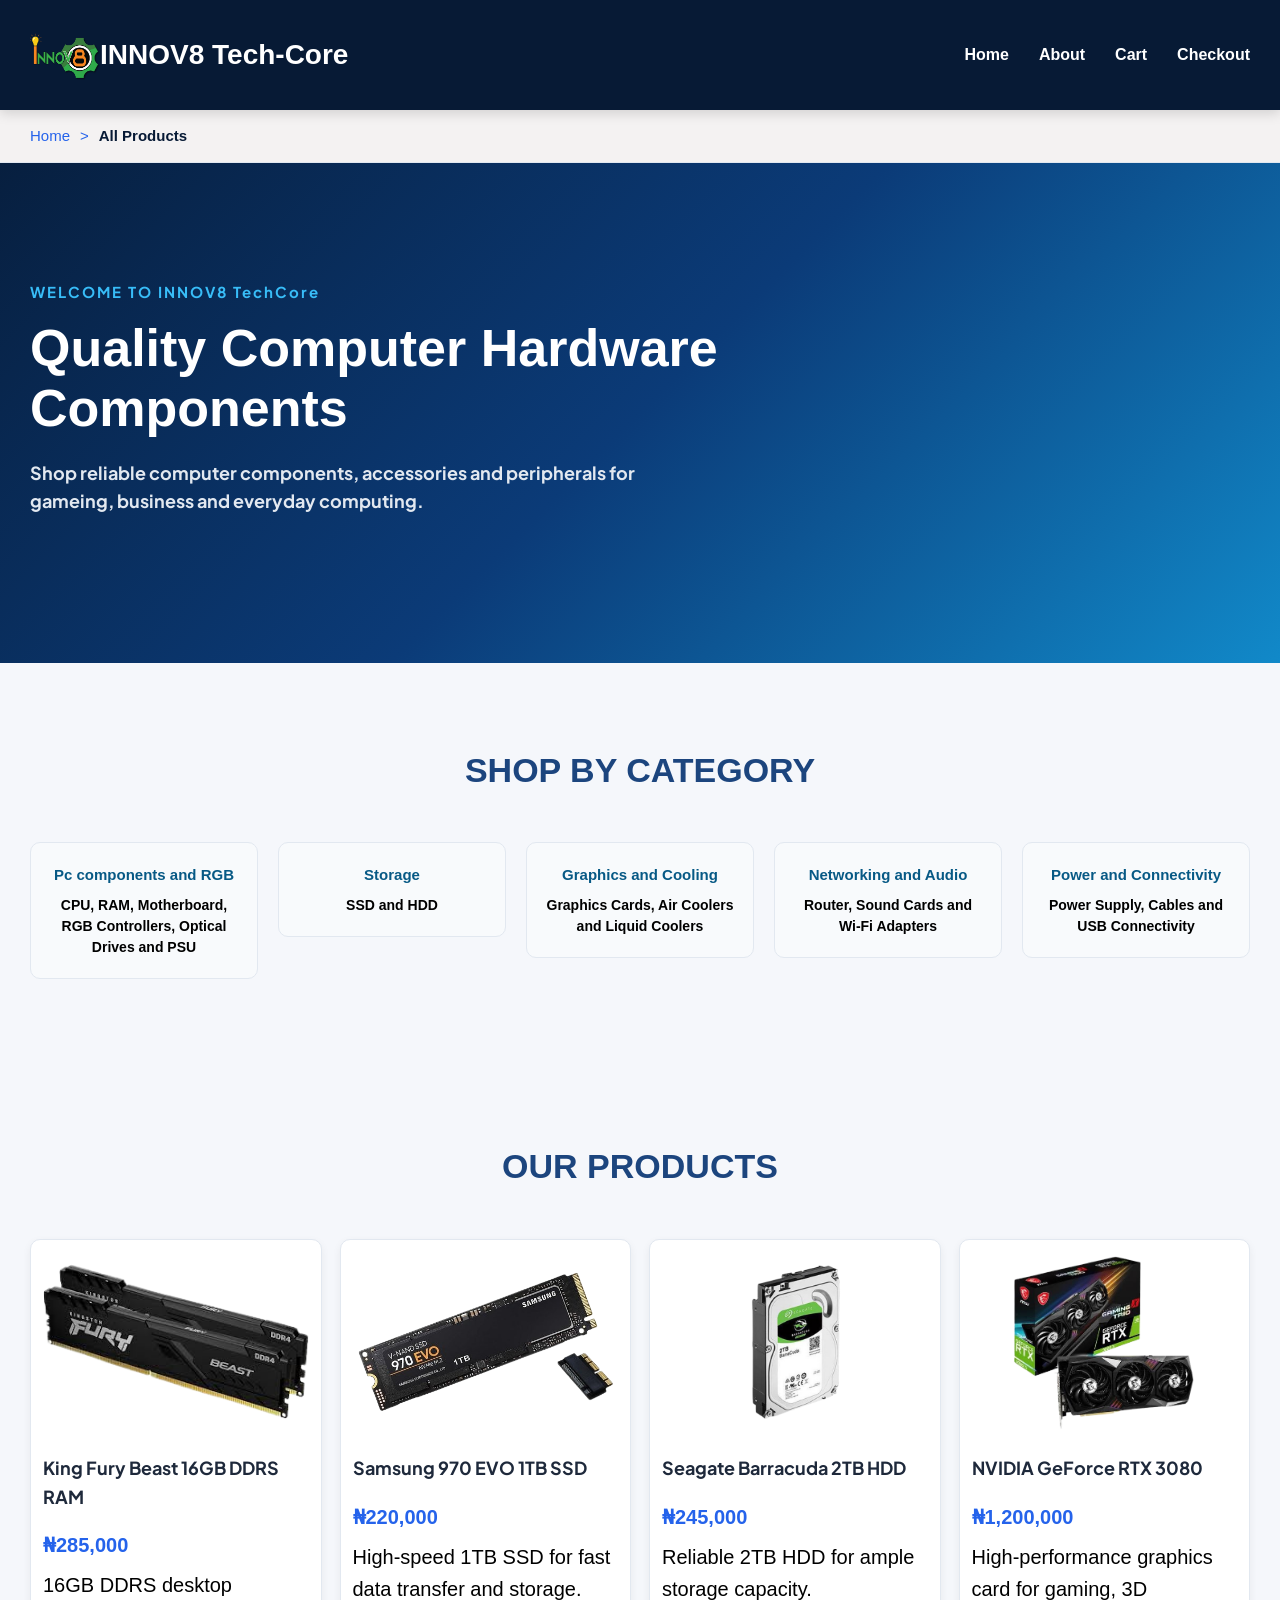
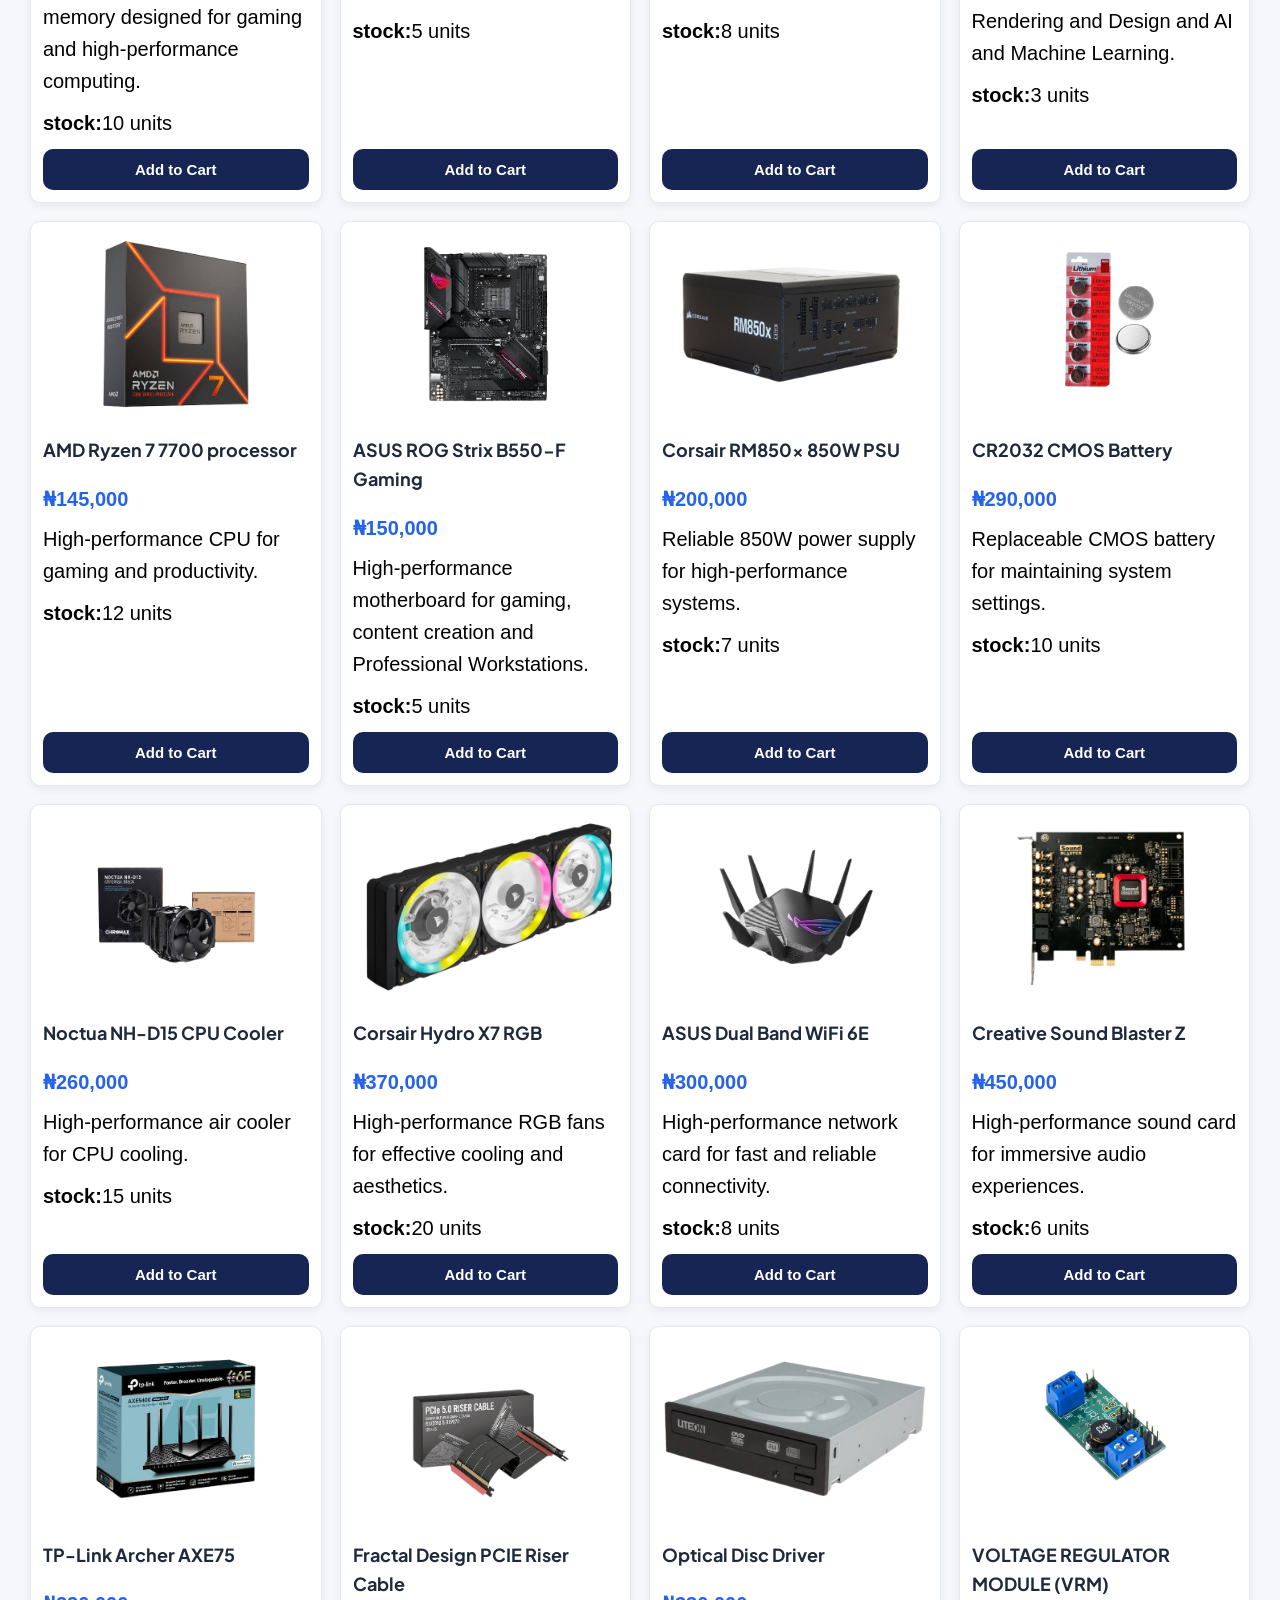
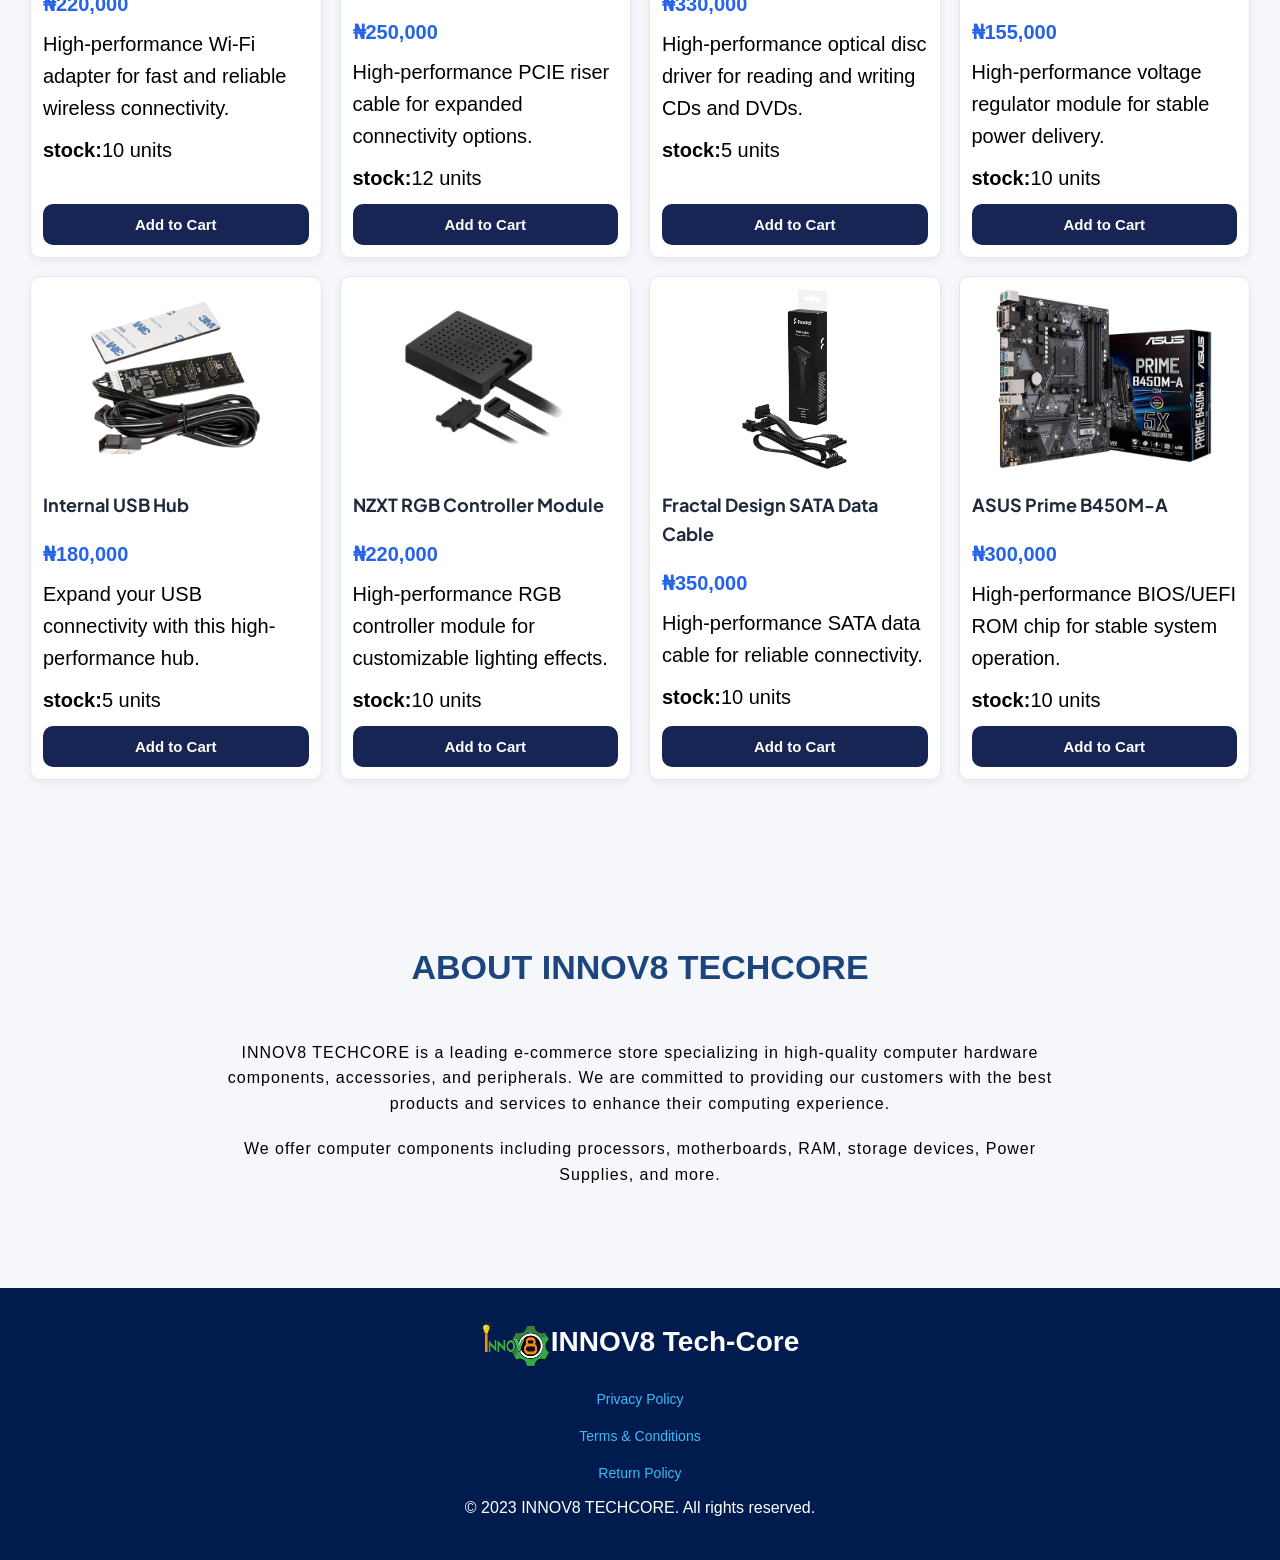
==== commit a0af346e: "additional changes" ====
--- a/index.html
+++ b/index.html
@@ -17,6 +17,8 @@
  <link rel="preconnect" href="https://fonts.googleapis.com">
  <link rel="preconnect" href="https://fonts.gstatic.com" crossorigin>
  <link href="https://fonts.googleapis.com/css2?family=DM+Sans:ital,opsz,wght@0,9..40,100..1000;1,9..40,100..1000&family=Google+Sans:ital,opsz,wght@0,17..18,400..700;1,17..18,400..700&family=Plus+Jakarta+Sans:ital,wght@0,200..800;1,200..800&family=Work+Sans:ital,wght@0,100..900;1,100..900&display=swap" rel="stylesheet">
+ <link rel="stylesheet"
+ href="https://cdnjs.cloudflare.com/ajax/libs/font-awesome/6.7.2/css/all.min.css">
  <!---CSS--->
  <link rel="stylesheet" href="style.css">
  </head>
@@ -33,7 +35,9 @@
  <input type="checkbox" id="menu">
 
  <!-- Hamburger Icon -->
- <label for="menu" class="menu-icon">&#9776;</label>
+ <label for="menu" class="menu-icon">
+ <i class="fa-solid fa-bars"></i>
+ </label>
 
  <!---Navigation--->
  <ul class="nav-links"> 
@@ -44,6 +48,15 @@
  </ul>
  </nav>
 
+ <!-- Breadcrumb Navigation -->
+ <nav class="breadcrumb" aria-label="Breadcrumb">
+ <a href="#home">Home</a>
+ <span class="separator">&gt;</span>
+ <a href="#products" class="current-page" aria-current="page">
+ All Products
+ </a>
+ </nav>
+
  <!---Home Section--->
  <section id="hero">
 
@@ -302,6 +315,7 @@
  <p>INNOV8 TECHCORE is a leading e-commerce store specializing in high-quality computer hardware components, accessories, and peripherals. We are committed to providing our customers with the best products and services to enhance their computing experience.</p> 
  <p>We offer computer components including  processors, motherboards, RAM, storage devices, Power Supplies, and more.</p>
  </section>
+
  <footer class="footer">
  <div class="footer-content">
  <a href="#home" class="logo">
--- a/style.css
+++ b/style.css
@@ -49,6 +49,37 @@
  color: #38bdf8;
  }
 
+ .breadcrumb {
+ display: flex;
+ align-items: center;
+ gap: 10px;
+ padding: 14px 30px;
+ background-color: #f4f2f2;
+ border-bottom: 1px solid #e2e8f0;
+ font-family: "Google Sans", Arial, sans-serif;
+ font-size:15px;
+ }
+
+ .breadcrumb a {
+ color: #2563eb;
+ text-decoration: none;
+ }
+
+ .breadcrumb a:hover {
+ text-decoration: underline;
+ }
+
+ .breadcrumb .separator {
+ color: #2563eb;
+ }
+
+ .breadcrumb .current-page {
+ color: #071a35;
+ font-weight: bold;
+ }
+
+
+
  #menu{
  display: none;
  }
@@ -60,12 +91,21 @@
  cursor: pointer;
  }
 
+ #menu:checked + .menu-icon {
+ font-size: 0;
+ }
+
+ #menu:checked + .menu-icon::after {
+ content: "\00D7";
+ font-size: 35px;
+ }
+
  #hero{
  min-height: 500px;
  display: flex;
  align-items: center;
  padding: 40px 30px;
- background: linear-gradient(135deg, #071a35, #0b3b78, #075985);
+ background: linear-gradient(135deg, #071f3f, #0b3b78, #1189c9);
  color: white; 
  }
 
@@ -182,6 +222,8 @@
  font-size: 18px;
  color: #1e293b;
  margin: 10px 0;
+ font-family: "Plus Jakarta Sans", sans-serif;
+ font-weight: 700;
  }
 
  .product-card .price{
@@ -197,7 +239,7 @@
  line-height: 1.6;
  margin-bottom: 10px;
  font-family: "Google Sans", Arial, sans-serif;
- font-weight: 500;
+ font-weight: 400;
  }
 
  .product-card .add-to-cart{
@@ -224,13 +266,13 @@
 
  .cart-section{
  background: white; 
-}
+ }
 
  #cart-items{
  max-width: 900px;
  min-height: 100px;
  margin: 0 auto 30px;
- background: #f8fafc;
+ background: #f4f5f7;
  border: 1px solid #e2e8f0;
  border-radius: 10px;
  padding: 25px;
@@ -268,7 +310,7 @@
  width: 100%;
  padding: 12px;
  margin-top: auto;
- background: #172554;
+ background: #2563eb;
  color: white;
  border: none;
  border-radius: 10px;
@@ -278,9 +320,34 @@
  }
 
  .cart-summary button:hover{
- background: #2563eb;
- }
-
+ background: #2c4782;
+ }
+
+ .remove-button {
+ color: #2563eb;
+ border: none;
+ padding: 10px 15px;
+ border-radius: 5px;
+ cursor: pointer;
+ margin-left: auto;
+ font-size: 13px;
+ font-weight: bold;
+ }
+
+ .remove-button:hover {
+ background-color: #a3b9e7;
+ }
+
+ .cart-product {
+ display: flex;
+ align-items: center;
+ gap: 15px;
+ padding: 15px;
+ margin-bottom: 10px;
+ border: 1px solid #ddd;
+ border-radius: 8px;
+ }
+ 
  #checkout-form{
  max-width: 700px;
  margin: auto;
@@ -306,7 +373,7 @@
  padding: 13px;
  border: 1px solid #cbd5e1;
  border-radius: 6px;
- font-size: 15px;
+ font-size: 20px;
  outline: none;
  font-family: inherit;
  }
@@ -319,6 +386,10 @@
  font-size: 15px;
  outline: none;
  font-family: inherit;
+ }
+
+ .form-group select option{
+ font-size: 15px;
  }
 
  .form-group textarea{
@@ -348,6 +419,7 @@
  .payment label{
  display: block;
  margin: 10px 0;
+ font-weight: bold;
  }
 
  .payment input{
@@ -369,6 +441,7 @@
 
  .order-summary p{
  margin-bottom: 8px;
+ font-weight: bold;
  }
 
  .checkout .btn{
@@ -402,25 +475,65 @@
  letter-spacing: 1px;
  }
 
+ .modal {
+ display: none;
+ position: fixed;
+ inset: 0;
+ width: 100%;
+ height: 100%;
+ background: rgba(0, 0, 0, 0.6);
+ justify-content: center;
+ align-items: center;
+ z-index: 9999;
+ }
+
+ .modal-content {
+ background: white;
+ padding: 30px;
+ border-radius: 10px;
+ text-align: center;
+ max-width: 400px;
+ width: 90%;
+ }
+
+ .modal-content button {
+ margin-top: 12px;
+ padding: 10px 25px;
+ cursor: pointer;
+ border-radius: 10px;
+ font-weight: bold;
+ color: black;
+ }
 
  .footer {
- align-items: center;
- padding: 30px 7%;
+ display: flex;
+ flex-direction: column;
+ align-items: center;
+ padding: 30px 20px 40px;
  background-color: #001b4d;
  color: white;
  text-align: center;
  }
 
- .footer p{
+ .footer-content{
+ display: flex;
+ justify-content: center;
+ align-items: center;
  margin-bottom: 15px;
- color: #cbd5e1;
+ }
+
+ .footer-logo{
+ display: flex;
+ align-items: center;
+ justify-content: center;
+ gap: 8px;
  }
 
  .footer-links{
  display: flex;
- justify-content:center;
+flex-direction: column;
+ align-items: center;
  gap: 5px;
- flex-wrap: wrap;
  }
 
  .footer-links a{
@@ -502,6 +615,12 @@
  font-size: 18px;
  }
 
+ .breadcrumb {
+ padding: 12px 15px;
+ gap: 8px;
+ font-size: 13px;
+ }
+
  #hero {
  min-height: 500px;
  padding: 50px 20px;
@@ -696,7 +815,7 @@
 
  .about p {
  width: 100%;
- font-size: 19px;
+ font-size: 17px;
  line-height: 1.7;
  letter-spacing: 0;
  }
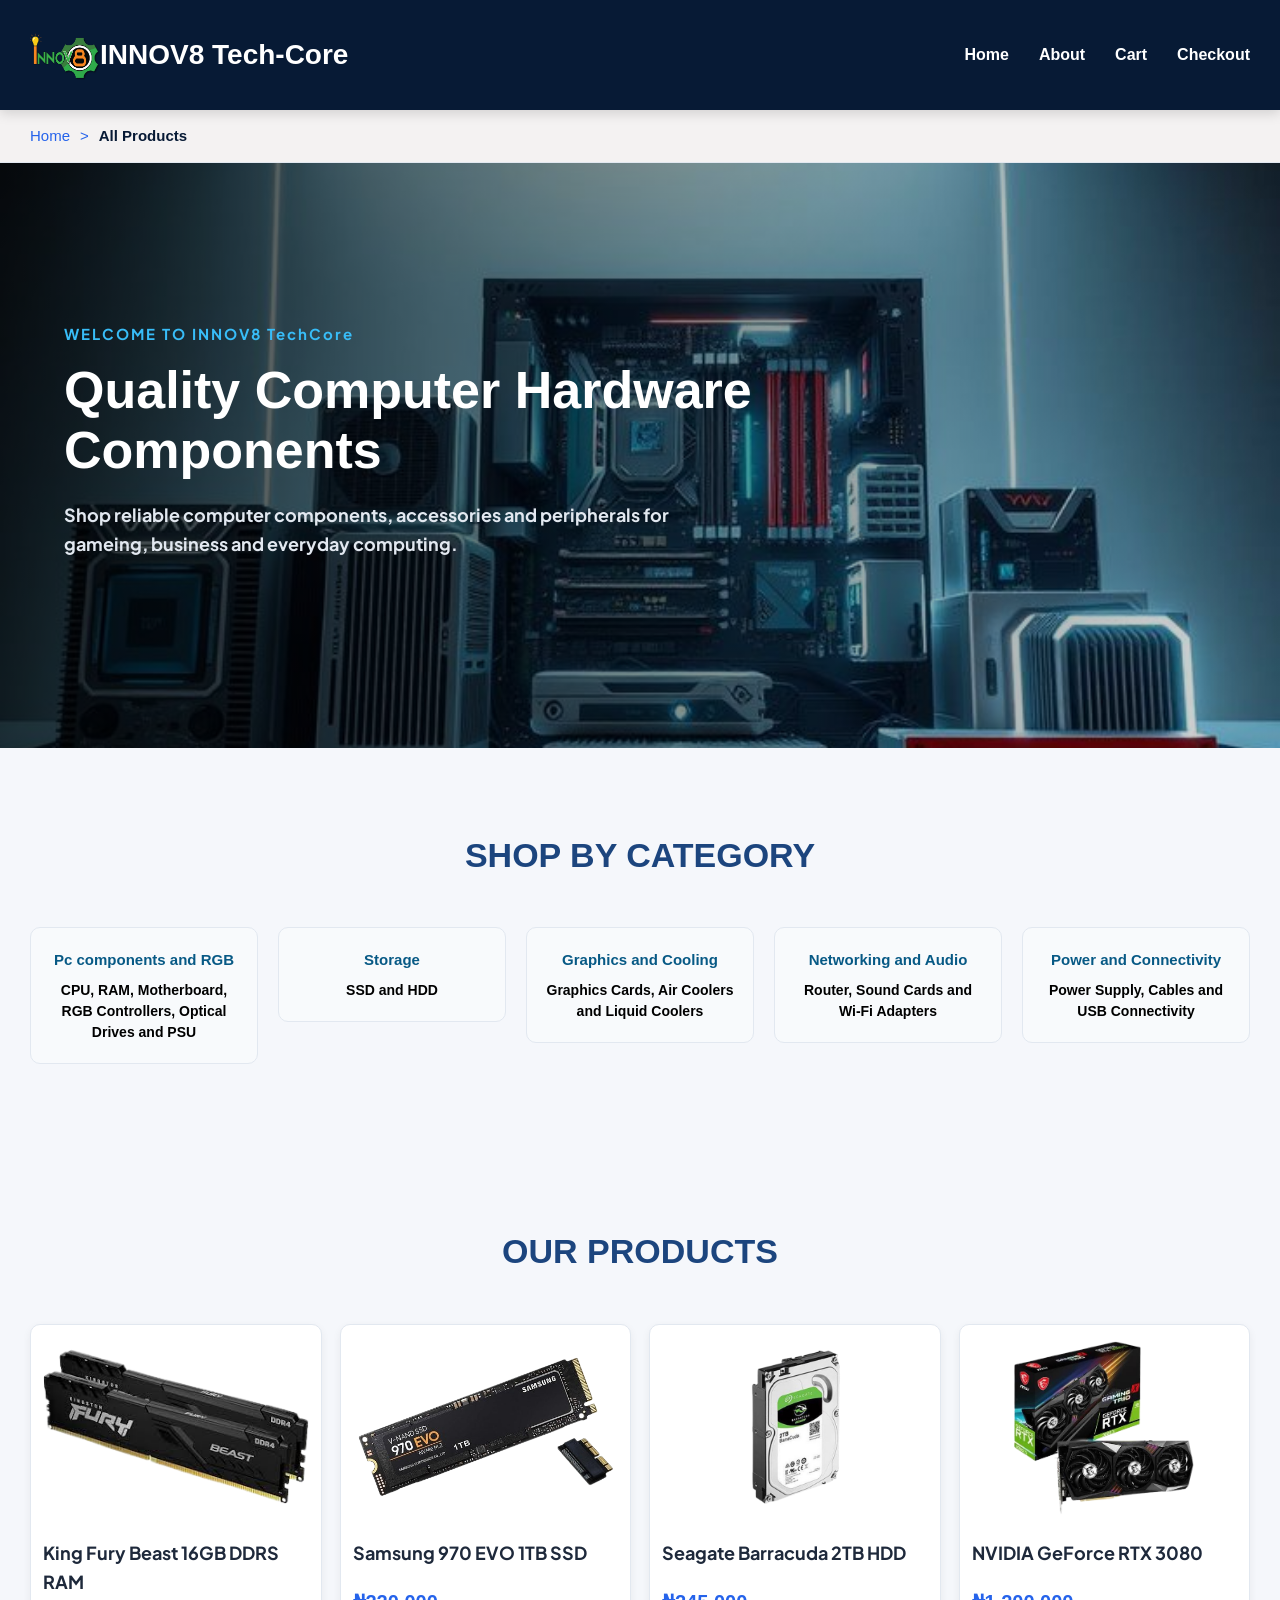
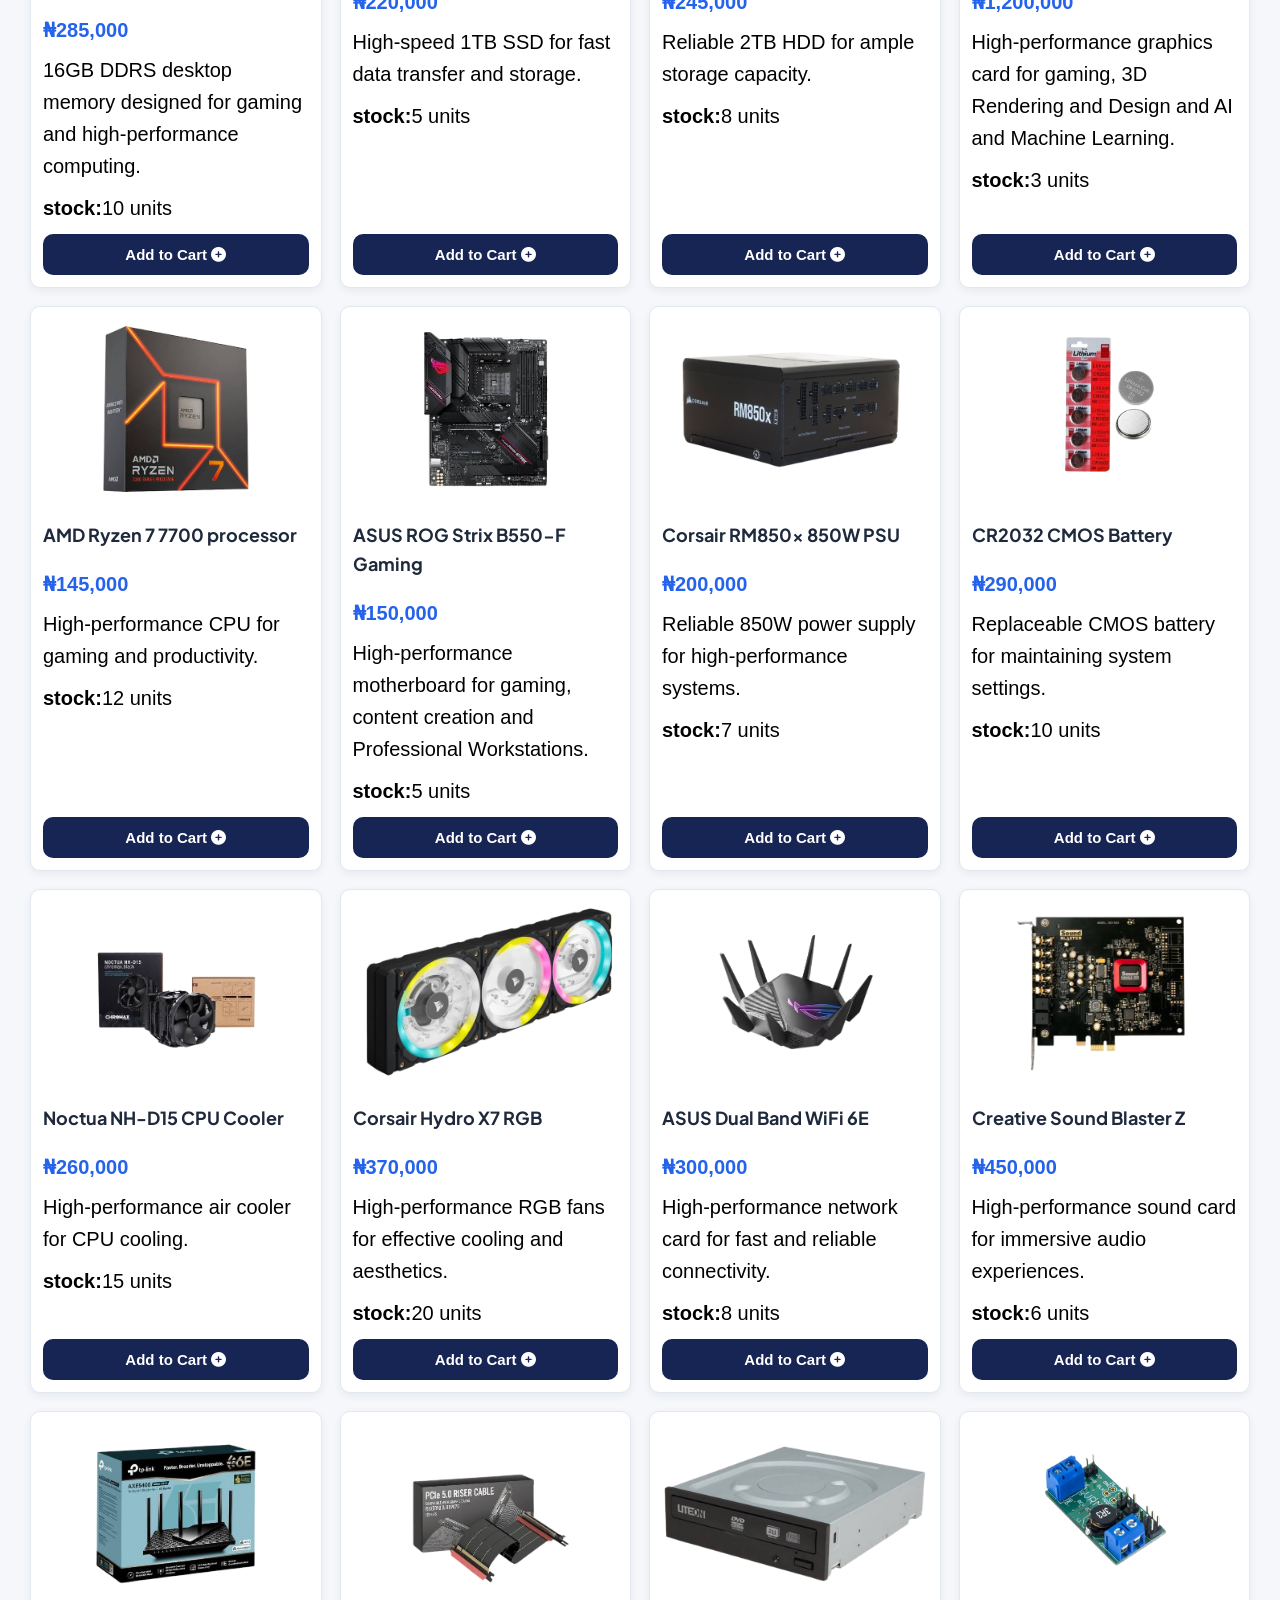
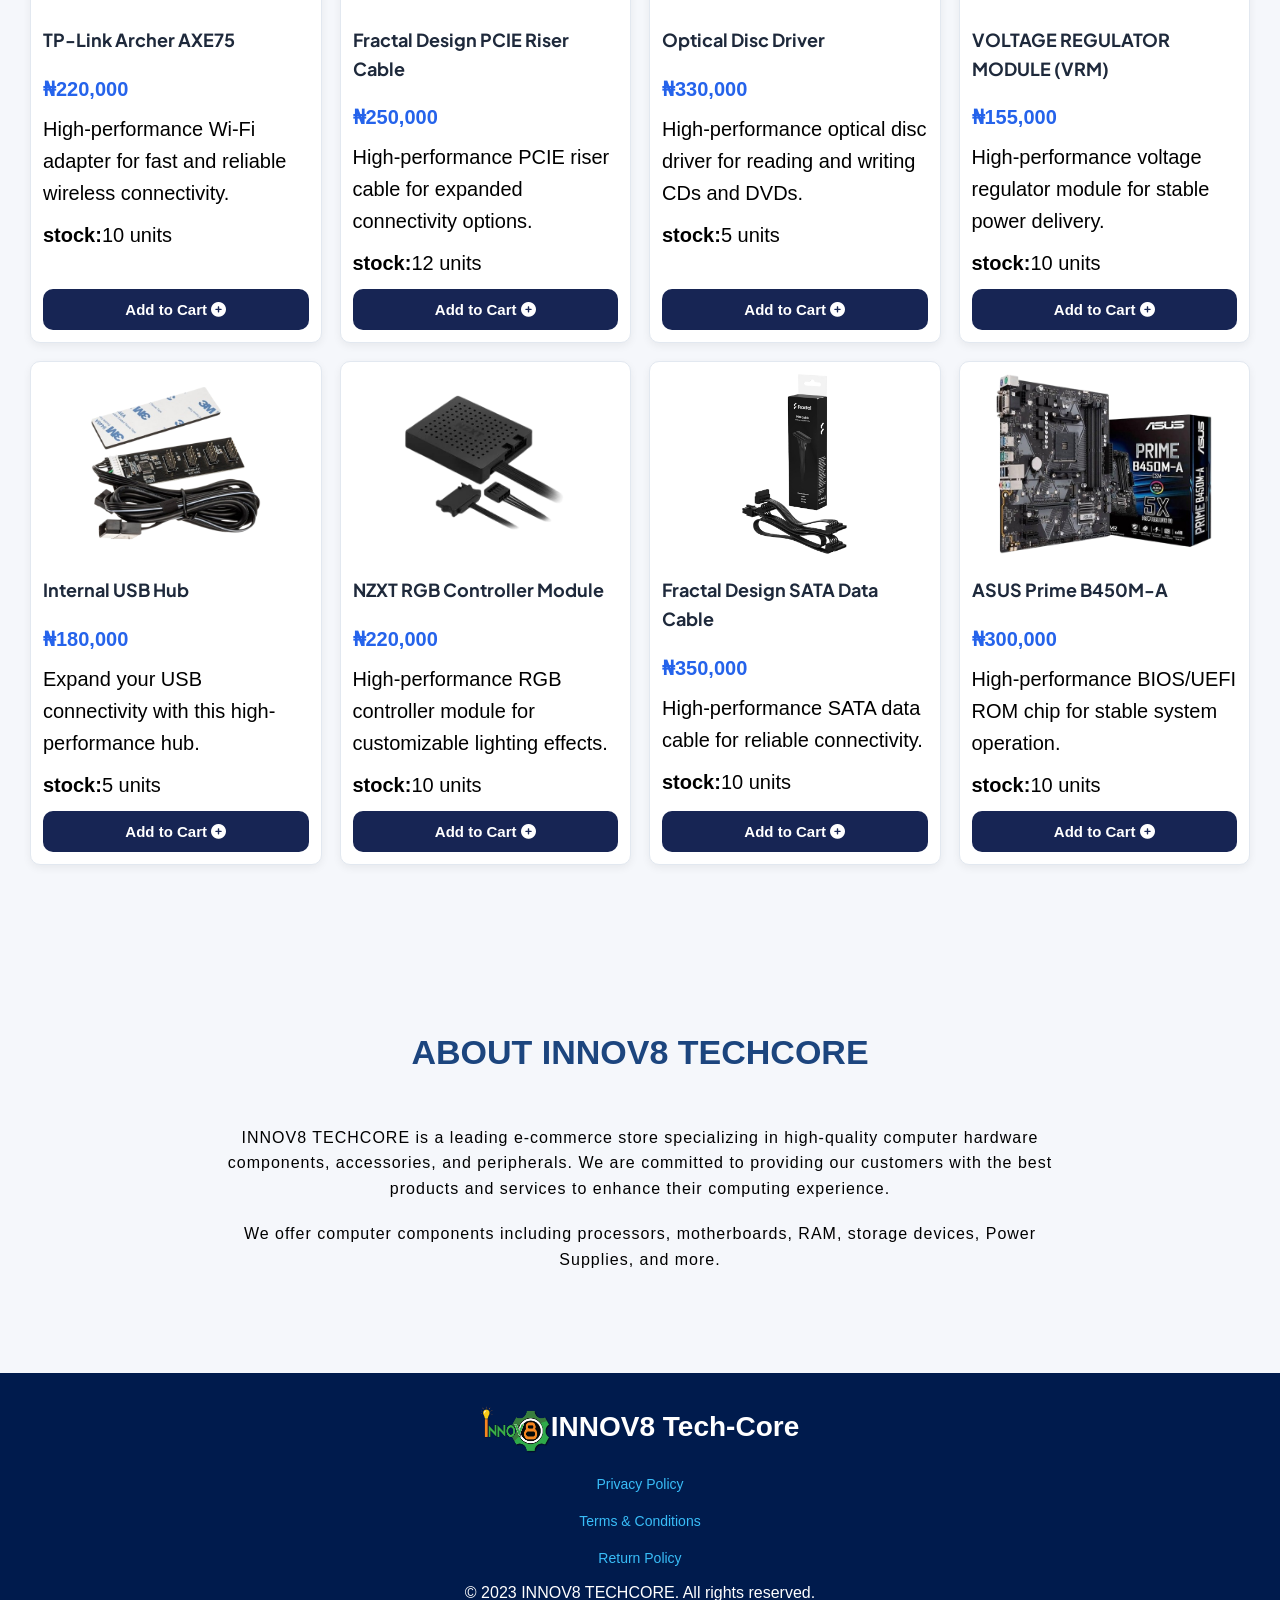
==== commit 81b2afb6: "additional codes" ====
--- a/index.html
+++ b/index.html
@@ -16,7 +16,6 @@
  <link href="https://fonts.googleapis.com/css2?family=DM+Sans:ital,opsz,wght@0,9..40,100..1000;1,9..40,100..1000&family=Google+Sans:ital,opsz,wght@0,17..18,400..700;1,17..18,400..700&family=Plus+Jakarta+Sans:ital,wght@0,200..800;1,200..800&display=swap" rel="stylesheet">
  <link rel="preconnect" href="https://fonts.googleapis.com">
  <link rel="preconnect" href="https://fonts.gstatic.com" crossorigin>
- <link href="https://fonts.googleapis.com/css2?family=DM+Sans:ital,opsz,wght@0,9..40,100..1000;1,9..40,100..1000&family=Google+Sans:ital,opsz,wght@0,17..18,400..700;1,17..18,400..700&family=Plus+Jakarta+Sans:ital,wght@0,200..800;1,200..800&family=Work+Sans:ital,wght@0,100..900;1,100..900&display=swap" rel="stylesheet">
  <link rel="stylesheet"
  href="https://cdnjs.cloudflare.com/ajax/libs/font-awesome/6.7.2/css/all.min.css">
  <!---CSS--->
@@ -60,6 +59,25 @@
  <!---Home Section--->
  <section id="hero">
 
+  <!-- Background Image Carousel -->
+  <!-- Background Image Carousel -->
+    <div class="hero-slider">
+
+ <img src="./asets/img.1.jpeg"
+ class="hero-slide active"
+ alt="Computer hardware components">
+
+ <img src="./asets/img.8.jpeg"
+ class="hero-slide"
+ alt="Internal computer hardware">
+
+ <img src="./asets/img.9.jpeg"
+ class="hero-slide"
+ alt="PC components">
+
+ </div>
+
+
  <div class="hero-content">
  <p>WELCOME TO INNOV8 TechCore</p>
  <h1>Quality Computer Hardware Components</h1>
@@ -113,7 +131,9 @@
  <p class="price">₦285,000</p>
  <p>16GB DDRS desktop memory designed for gaming and high-performance computing.</p>
  <p><strong>stock:</strong>10 units</p>
- <button class="add-to-cart">Add to Cart</button>
+ <button class="add-to-cart">Add to Cart
+ <i class="fa-solid fa-circle-plus"></i>
+ </button>
  </div>
 
  <!--SSD-->
@@ -123,7 +143,9 @@
  <p class="price">₦220,000</p>
  <p>High-speed 1TB SSD for fast data transfer and storage.</p>
  <p><strong>stock:</strong>5 units</p>
- <button class="add-to-cart">Add to Cart</button>
+ <button class="add-to-cart">Add to Cart
+ <i class="fa-solid fa-circle-plus"></i>
+ </button>
  </div>
  
  <!--HDD-->
@@ -133,7 +155,9 @@
  <p class="price">₦245,000</p>
  <p>Reliable 2TB HDD for ample storage capacity.</p>
  <p><strong>stock:</strong>8 units</p>
- <button class="add-to-cart">Add to Cart</button>
+ <button class="add-to-cart">Add to Cart
+ <i class="fa-solid fa-circle-plus"></i>
+ </button>
  </div>
 
  <!--GPU-->
@@ -143,7 +167,9 @@
  <p class="price">₦1,200,000</p>
  <p>High-performance graphics card for gaming, 3D Rendering and Design and AI and Machine Learning.</p>
  <p><strong>stock:</strong>3 units</p>
- <button class="add-to-cart">Add to Cart</button>
+ <button class="add-to-cart">Add to Cart
+ <i class="fa-solid fa-circle-plus"></i>
+ </button>
  </div>
 
  <!--CPU-->
@@ -153,7 +179,9 @@
  <p class="price">₦145,000</p>
  <p>High-performance CPU for gaming and productivity.</p>
  <p><strong>stock:</strong>12 units</p>
- <button class="add-to-cart">Add to Cart</button>
+ <button class="add-to-cart">Add to Cart
+ <i class="fa-solid fa-circle-plus"></i>
+ </button>
  </div>
 
  <!--MOTHERBOARD-->
@@ -163,7 +191,9 @@
  <p class="price">₦150,000</p>
  <p>High-performance motherboard for gaming, content creation and Professional Workstations.</p>
  <p><strong>stock:</strong>5 units</p>
- <button class="add-to-cart">Add to Cart</button>
+ <button class="add-to-cart">Add to Cart
+ <i class="fa-solid fa-circle-plus"></i>
+ </button>
  </div>
 
  <!--PSU-->
@@ -173,7 +203,9 @@
  <p class="price">₦200,000</p>
  <p>Reliable 850W power supply for high-performance systems.</p>
  <p><strong>stock:</strong>7 units</p>
- <button class="add-to-cart">Add to Cart</button>
+ <button class="add-to-cart">Add to Cart
+ <i class="fa-solid fa-circle-plus"></i>
+ </button>
  </div>
 
  <!--CMOS BATTERY-->
@@ -183,7 +215,9 @@
  <p class="price">₦290,000</p>
  <p>Replaceable CMOS battery for maintaining system settings.</p>
  <p><strong>stock:</strong>10 units</p>
- <button class="add-to-cart">Add to Cart</button>
+ <button class="add-to-cart">Add to Cart
+ <i class="fa-solid fa-circle-plus"></i>
+ </button>
  </div>
 
  <!--CPU COOLER-->
@@ -193,7 +227,9 @@
  <p class="price">₦260,000</p>
  <p>High-performance air cooler for CPU cooling.</p>
  <p><strong>stock:</strong>15 units</p>
- <button class="add-to-cart">Add to Cart</button>
+ <button class="add-to-cart">Add to Cart
+ <i class="fa-solid fa-circle-plus"></i>
+ </button>
  </div>
 
  <!--FANS-->
@@ -203,7 +239,9 @@
  <p class="price">₦370,000</p>
  <p>High-performance RGB fans for effective cooling and aesthetics.</p>
  <p><strong>stock:</strong>20 units</p>
- <button class="add-to-cart">Add to Cart</button>
+ <button class="add-to-cart">Add to Cart
+ <i class="fa-solid fa-circle-plus"></i>
+ </button>
  </div>
 
  <!--NETWORK CARD-->
@@ -213,7 +251,9 @@
  <p class="price">₦300,000</p>
  <p>High-performance network card for fast and reliable connectivity.</p>
  <p><strong>stock:</strong>8 units</p>
- <button class="add-to-cart">Add to Cart</button>
+ <button class="add-to-cart">Add to Cart
+<i class="fa-solid fa-circle-plus"></i>
+ </button>
  </div>
 
  <!--SOUND CARD-->
@@ -223,7 +263,9 @@
  <p class="price">₦450,000</p>
  <p>High-performance sound card for immersive audio experiences.</p>
  <p><strong>stock:</strong>6 units</p>
- <button class="add-to-cart">Add to Cart</button>
+ <button class="add-to-cart">Add to Cart
+ <i class="fa-solid fa-circle-plus"></i>
+ </button>
  </div>
 
  <!--WI-FI ADAPTER-->
@@ -233,7 +275,9 @@
  <p class="price">₦220,000</p>
  <p>High-performance Wi-Fi adapter for fast and reliable wireless connectivity.</p>
  <p><strong>stock:</strong>10 units</p>
- <button class="add-to-cart">Add to Cart</button>
+ <button class="add-to-cart">Add to Cart
+ <i class="fa-solid fa-circle-plus"></i>
+ </button>
  </div>
 
  <!--PCIE RISER CABLE-->
@@ -243,7 +287,9 @@
  <p class="price">₦250,000</p>
  <p>High-performance PCIE riser cable for expanded connectivity options.</p>
  <p><strong>stock:</strong>12 units</p>
- <button class="add-to-cart">Add to Cart</button>
+ <button class="add-to-cart">Add to Cart
+ <i class="fa-solid fa-circle-plus"></i>
+ </button>
  </div>
 
  <!--OPTICAL DISC DRIVER-->
@@ -253,7 +299,9 @@
  <p class="price">₦330,000</p>
  <p>High-performance optical disc driver for reading and writing CDs and DVDs.</p>
  <p><strong>stock:</strong>5 units</p>
- <button class="add-to-cart">Add to Cart</button>
+ <button class="add-to-cart">Add to Cart
+<i class="fa-solid fa-circle-plus"></i>
+ </button>
  </div>
 
  <!--VOLTAGE REGULATOR MODULE (VRM)-->
@@ -263,7 +311,9 @@
  <p class="price">₦155,000</p>
  <p>High-performance voltage regulator module for stable power delivery.</p>
  <p><strong>stock:</strong>10 units</p>
- <button class="add-to-cart">Add to Cart</button>
+ <button class="add-to-cart">Add to Cart
+ <i class="fa-solid fa-circle-plus"></i>
+ </button>
  </div>
 
  <!--INTERNAL USB HUB-->
@@ -273,7 +323,9 @@
  <p class="price">₦180,000</p>
  <p>Expand your USB connectivity with this high-performance hub.</p>
  <p><strong>stock:</strong>5 units</p>
- <button class="add-to-cart">Add to Cart</button>
+ <button class="add-to-cart">Add to Cart
+ <i class="fa-solid fa-circle-plus"></i>
+ </button>
  </div>
 
  <!--RGB CONTROLLER MODULE-->
@@ -283,7 +335,9 @@
  <p class="price">₦220,000</p>
  <p>High-performance RGB controller module for customizable lighting effects.</p>
  <p><strong>stock:</strong>10 units</p>
- <button class="add-to-cart">Add to Cart</button>
+ <button class="add-to-cart">Add to Cart
+ <i class="fa-solid fa-circle-plus"></i>
+ </button>
  </div>
 
  <!--SATA DATA CABLE-->
@@ -293,7 +347,9 @@
  <p class="price">₦350,000</p>
  <p>High-performance SATA data cable for reliable connectivity.</p>
  <p><strong>stock:</strong>10 units</p>
- <button class="add-to-cart">Add to Cart</button>
+ <button class="add-to-cart">Add to Cart
+ <i class="fa-solid fa-circle-plus"></i>
+ </button>
  </div>
 
  <!--BIOS/UEFI ROM CHIP-->
@@ -303,7 +359,9 @@
  <p class="price">₦300,000</p>
  <p>High-performance BIOS/UEFI ROM chip for stable system operation.</p>
  <p><strong>stock:</strong>10 units</p>
- <button class="add-to-cart">Add to Cart</button>
+ <button class="add-to-cart">Add to Cart
+ <i class="fa-solid fa-circle-plus"></i>
+ </button>
  </div>
  </div>
  </section>
--- a/style.css
+++ b/style.css
@@ -78,8 +78,6 @@
  font-weight: bold;
  }
 
-
-
  #menu{
  display: none;
  }
@@ -100,13 +98,61 @@
  font-size: 35px;
  }
 
- #hero{
+ #hero {
+ position: relative;
  min-height: 500px;
- display: flex;
- align-items: center;
- padding: 40px 30px;
- background: linear-gradient(135deg, #071f3f, #0b3b78, #1189c9);
- color: white; 
+ height: 65vh;
+ display: flex;
+ align-items: center;
+ padding: 40px 5%;
+ overflow: hidden;
+ color: white;
+ }
+
+ .hero-slider {
+ position: absolute;
+ inset: 0;
+ width: 100%;
+ height: 100%;
+ overflow: hidden;
+ z-index: 0;
+ }
+
+ .hero-slide {
+ position: absolute;
+ inset: 0;
+ width: 100%;
+ height: 100%;
+ object-fit: cover;
+ object-position: center;
+ opacity: 0;
+ transform: translateX(100%);
+ transition: transform 0.8s ease-in-out,
+ opacity 0.8s ease-in-out;
+ }
+
+ .hero-slide.active {
+ opacity: 1;
+ transform: translateX(0);
+ }
+
+
+ #hero::before {
+ content: "";
+ position: absolute;
+ inset: 0;
+ background: linear-gradient(
+ to right,
+ rgba(0, 0, 0, 0.75),
+ rgba(0, 0, 0, 0.15));
+ z-index: 1;
+ pointer-events: none;
+ }
+
+ .hero-content {
+ position: relative;
+ z-index: 2;
+ max-width: 750px;
  }
 
  .hero-content{
@@ -592,7 +638,7 @@
  width: 70%;
  height: calc(100vh - 60px);
  padding: 40px 30px;
- background: linear-gradient(180deg, #063b91, #001b4d);
+ background: linear-gradient(180deg, #1c5ec9, #1d4ba1);
  z-index: 1001; 
  }
 
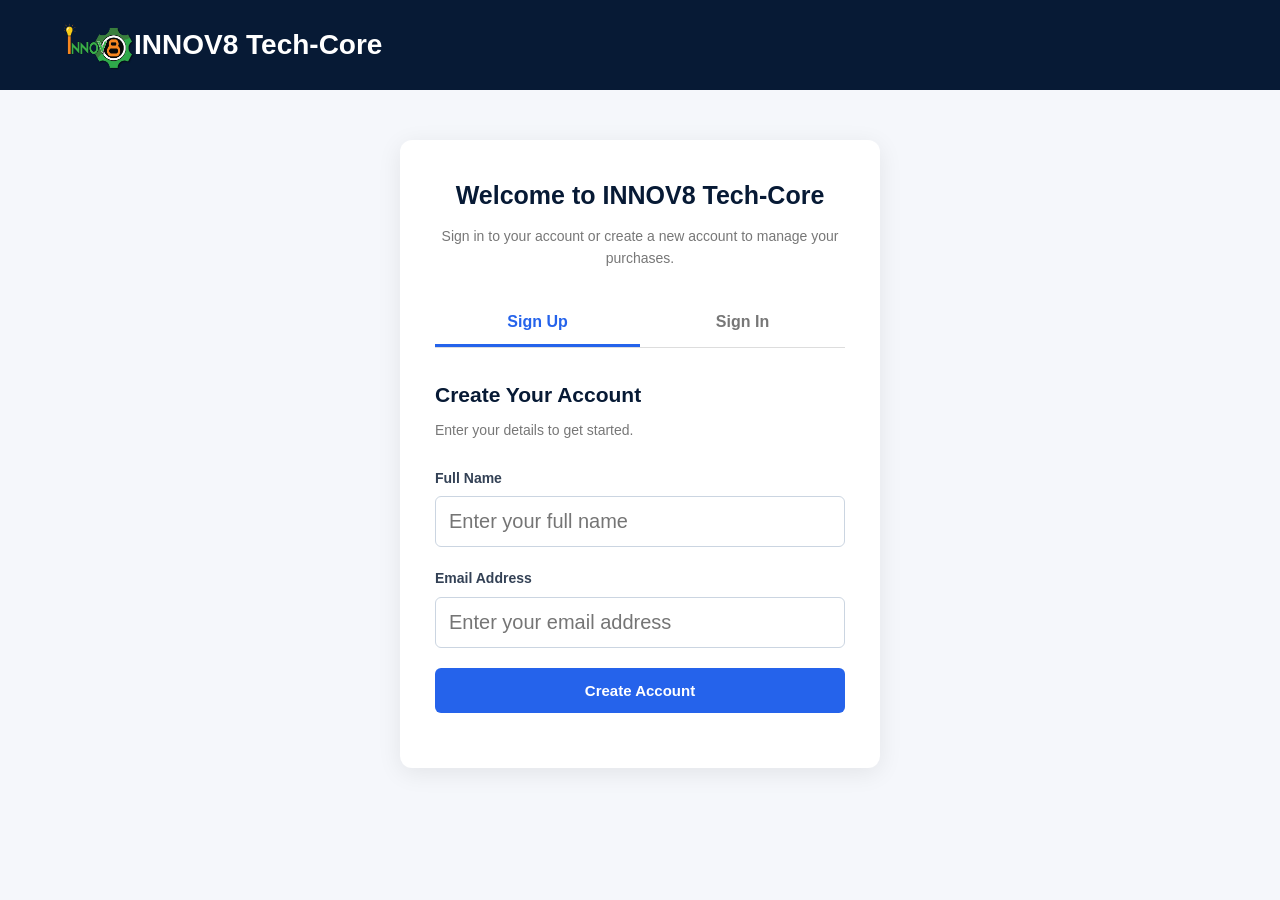
==== commit 240eb1e3: "additional codes" ====
--- a/index.html
+++ b/index.html
@@ -1,6 +1,13 @@
  <!DOCTYPE html>
  <html lang="en">
  <head>
+  <script>
+        const currentUser = localStorage.getItem("innov8CurrentUser");
+
+        if (!currentUser) {
+            window.location.replace("account.html");
+        }
+    </script>
  <meta charset="UTF-8">
  <meta name="viewport" content="width=device-width, initial-scale=1.0">
  <title>INNOV8 TechCore Hardware Store</title>
@@ -43,10 +50,12 @@
  <li><a href="#home">Home</a></li> 
  <li><a href="#about">About</a></li>
  <a href="cart.html" class="cart-link">Cart</a>
- <a href="checkout.html" class="checkout-link">Checkout</a>    
+ <a href="checkout.html" class="checkout-link">Checkout</a>
+ <a href="account.html" class="account-link">
+ <i class="fa-regular fa-user"></i> My Account </a>
  </ul>
  </nav>
-
+ 
  <!-- Breadcrumb Navigation -->
  <nav class="breadcrumb" aria-label="Breadcrumb">
  <a href="#home">Home</a>
@@ -59,9 +68,8 @@
  <!---Home Section--->
  <section id="hero">
 
-  <!-- Background Image Carousel -->
-  <!-- Background Image Carousel -->
-    <div class="hero-slider">
+ <!-- Background Image Carousel -->
+ <div class="hero-slider">
 
  <img src="./asets/img.1.jpeg"
  class="hero-slide active"
--- a/style.css
+++ b/style.css
@@ -96,6 +96,434 @@
  #menu:checked + .menu-icon::after {
  content: "\00D7";
  font-size: 35px;
+ }
+
+ .account-header {
+ background-color: #071a35;
+ padding: 20px 5%;
+ display: flex;
+ justify-content: space-between;
+ align-items: center;
+ }
+
+ .account-logo {
+ color: #ffffff;
+ font-size: 23px;
+ font-weight: 700;
+ text-decoration: none;
+ }
+
+ .account-logo span {
+ color: #ffffff;
+ }
+
+ .back-to-store {
+ color: #ffffff;
+ text-decoration: none;
+ font-size: 14px;
+ }
+
+ .back-to-store:hover {
+ color: #2563eb;
+ }
+
+ .account-container {
+ min-height: 80vh;
+ display: flex;
+ justify-content: center;
+ align-items: center;
+ padding: 50px 20px;
+ }
+
+ .account-card {
+ background-color: #ffffff;
+ width: 100%;
+ max-width: 480px;
+ padding: 35px;
+ border-radius: 12px;
+ box-shadow: 0 5px 25px rgba(0, 0, 0, 0.08);
+ }
+
+ .account-heading {
+ text-align: center;
+ margin-bottom: 30px;
+ }
+
+ .account-heading h1 {
+ font-size: 25px;
+ color: #071a35;
+ margin-bottom: 10px;
+ }
+
+ .account-heading p {
+ color: #777777;
+ font-size: 14px;
+ }
+
+ .account-tabs {
+ display: flex;
+ border-bottom: 1px solid #dddddd;
+ margin-bottom: 30px;
+ }
+
+ .account-tab {
+ width: 50%;
+ padding: 13px;
+ border: none;
+ background: none;
+ color: #777777;
+ font-size: 16px;
+ font-weight: 600;
+ cursor: pointer;
+ border-bottom: 3px solid transparent;
+ }
+
+ .account-tab.active {
+ color: #2563eb;
+ border-bottom-color: #2563eb;
+ }
+
+ .account-form h2,
+ #verification-section h2 {
+ color: #071a35;
+ font-size: 21px;
+ margin-bottom: 8px;
+ }
+
+ .account-form p,
+ #verification-section p {
+ color: #777777;
+ font-size: 14px;
+ margin-bottom: 25px;
+ }
+
+ .form-group {
+ margin-bottom: 20px;
+ }
+
+ .form-group label {
+ display: block;
+ font-size: 14px;
+ font-weight: 600;
+ margin-bottom: 8px;
+ color: #333333;
+ }
+
+ .form-group input {
+ width: 100%;
+ padding: 14px;
+ border: 1px solid #dddddd;
+ border-radius: 6px;
+ outline: none;
+ font-size: 14px;
+ }
+
+ .form-group input:focus {
+ border-color: #2563eb;
+ }
+
+ .account-form button,
+ #verification-section button {
+ width: 100%;
+ padding: 14px;
+ background-color: #2563eb;
+ color: #ffffff;
+ border: none;
+ border-radius: 6px;
+ font-size: 15px;
+ font-weight: 600;
+ cursor: pointer;
+ transition: 0.3s;
+ }
+
+ .account-form button:hover,
+ #verification-section button:hover {
+ background-color: #193a80;
+ }
+
+ #account-message {
+ margin-top: 20px;
+ text-align: center;
+ font-size: 14px;
+ }
+
+ .account-footer {
+ background-color: #071a35;
+ color: #ffffff;
+ text-align: center;
+ padding: 20px;
+ font-size: 13px;
+ }
+
+ /* =====================================
+ DASHBOARD STYLES
+ ===================================== */
+
+ .dashboard-page {
+ background-color: #f5f7fb;
+ min-height: 100vh;
+ }
+
+ .dashboard-header {
+ background-color: #071a35;
+ padding: 18px 4%;
+ display: flex;
+ justify-content: space-between;
+ align-items: center;
+ }
+
+ .dashboard-logo {
+ color: #ffffff;
+ font-size: 22px;
+ font-weight: 700;
+ text-decoration: none;
+ }
+
+ .dashboard-logo span {
+ color: #ffffff;
+ }
+
+ .dashboard-header-right {
+ display: flex;
+ align-items: center;
+ gap: 20px;
+ }
+
+ .dashboard-header-right a {
+ color: #ffffff;
+ text-decoration: none;
+ font-size: 14px;
+ }
+
+ .dashboard-header-right a:hover {
+ color: #2563eb;
+ }
+
+ .dashboard-layout {
+ display: flex;
+ min-height: calc(100vh - 65px);
+ }
+
+ /* SIDEBAR */
+ .dashboard-sidebar {
+ width: 250px;
+ background-color: #ffffff;
+ padding: 30px 20px;
+ border-right: 1px solid #eeeeee;
+ }
+
+ .dashboard-user {
+ text-align: center;
+ padding-bottom: 25px;
+ border-bottom: 1px solid #eeeeee;
+ }
+
+ .user-avatar {
+ width: 75px;
+ height: 75px;
+ background-color: #e2f5ec;
+ color: #2563eb;
+ border-radius: 50%;
+ display: flex;
+ justify-content: center;
+ align-items: center;
+ margin: 0 auto 12px;
+ font-size: 27px;
+ font-weight: 700;
+ }
+
+ .dashboard-user h3 {
+ color: #071a35;
+ font-size: 16px;
+ }
+
+ .dashboard-user p {
+ color: #888888;
+ font-size: 12px;
+ margin-top: 5px;
+ }
+
+ .dashboard-menu {
+ margin-top: 25px;
+ display: flex;
+ flex-direction: column;
+ gap: 8px;
+ }
+
+ .dashboard-menu a {
+ display: flex;
+ align-items: center;
+ gap: 12px;
+ padding: 13px;
+ color: #555555;
+ text-decoration: none;
+ border-radius: 6px;
+ font-size: 14px;
+ transition: 0.3s;
+ }
+
+ .dashboard-menu a:hover,
+ .dashboard-menu a.active {
+ background-color: #e7f7ef;
+ color: #2563eb;
+ }
+
+ .dashboard-menu .logout-link {
+ color: #d94343;
+ margin-top: 15px;
+ }
+
+ /* MAIN DASHBOARD CONTENT */
+
+ .dashboard-content {
+ flex: 1;
+ padding: 35px;
+ min-width: 0;
+ }
+
+ .dashboard-welcome {
+ margin-bottom: 30px;
+ }
+
+ .dashboard-welcome h1 {
+ color: #071a35;
+ font-size: 27px;
+ margin-bottom: 7px;
+ }
+
+ .dashboard-welcome p {
+ color: #888888;
+ font-size: 14px;
+ }
+
+ /* SUMMARY CARDS */
+
+ .dashboard-summary {
+ display: grid;
+ grid-template-columns: repeat(3, 1fr);
+ gap: 20px;
+ margin-bottom: 35px;
+ }
+
+ .summary-card {
+ background-color: #ffffff;
+ padding: 23px;
+ border-radius: 10px;
+ box-shadow: 0 3px 15px rgba(0, 0, 0, 0.04);
+ }
+
+ .summary-icon {
+ width: 42px;
+ height: 42px;
+ background-color: #e7f7ef;
+ color: #2563eb;
+ display: flex;
+ justify-content: center;
+ align-items: center;
+ border-radius: 8px;
+ font-size: 20px;
+ margin-bottom: 15px;
+ }
+
+ .summary-card p {
+ color: #888888;
+ font-size: 13px;
+ margin-bottom: 8px;
+ }
+
+ .summary-card h2 {
+ color: #071a35;
+ font-size: 25px;
+ }
+
+ /* DASHBOARD SECTIONS */
+
+ .dashboard-section {
+ background-color: #ffffff;
+ padding: 25px;
+ border-radius: 10px;
+ margin-bottom: 25px;
+ box-shadow: 0 3px 15px rgba(0, 0, 0, 0.04);
+ }
+
+ .dashboard-section-header {
+ display: flex;
+ justify-content: space-between;
+ align-items: center;
+ margin-bottom: 20px;
+ gap: 10px;
+ }
+
+ .dashboard-section-header h2 {
+ color: #071a35;
+ font-size: 19px;
+ }
+ 
+ .dashboard-section-header a {
+ color: #203d7b;
+ text-decoration: none;
+ font-size: 13px;
+ }
+
+ /* PROFILE INFORMATION */
+
+ .profile-info {
+ display: grid;
+ grid-template-columns: repeat(2, 1fr);
+ gap: 22px;
+ }
+
+ .profile-field label {
+ display: block;
+ color: #999999;
+ font-size: 12px;
+ margin-bottom: 7px;
+ }
+
+ .profile-field p {
+ color: #333333;
+ font-size: 14px;
+ font-weight: 600;
+ }
+
+ /* ORDER TABLE */
+
+ .order-table-wrapper {
+ width: 100%;
+ overflow-x: auto;
+ }
+
+ .order-table {
+ width: 100%;
+ border-collapse: collapse;
+ min-width: 650px;
+ }
+
+ .order-table th,
+ .order-table td {
+ padding: 15px 12px;
+ text-align: left;
+ border-bottom: 1px solid #eeeeee;
+ font-size: 13px;
+ }
+
+ .order-table th {
+ color: #888888;
+ font-weight: 600;
+ background-color: #fafafa;
+ }
+
+ .order-table td {
+ color: #333333;
+ }
+
+ .order-status {
+ display: inline-block;
+ padding: 5px 10px;
+ background-color: #e7f7ef;
+ color: #2563eb;
+ border-radius: 20px;
+ font-size: 11px;
  }
 
  #hero {
@@ -638,7 +1066,7 @@
  width: 70%;
  height: calc(100vh - 60px);
  padding: 40px 30px;
- background: linear-gradient(180deg, #1c5ec9, #1d4ba1);
+ background: linear-gradient(180deg, #05122a, #061b44);
  z-index: 1001; 
  }
 
@@ -887,4 +1315,67 @@
  font-size: 12px;
  line-height: 1.5;
  }
-}+ 
+ .dashboard-layout {
+ flex-direction: column;
+ }
+
+ .dashboard-sidebar {
+ width: 100%;
+ padding: 20px;
+ }
+
+ .dashboard-user {
+ display: flex;
+ align-items: center;
+ text-align: left;
+ gap: 15px;
+ }
+
+ .user-avatar {
+ margin: 0;
+ flex-shrink: 0;
+ }
+
+ .dashboard-menu {
+ flex-direction: row;
+ overflow-x: auto;
+ padding-bottom: 8px;
+ }
+
+ .dashboard-menu a {
+ white-space: nowrap;
+ }
+
+ .dashboard-content {
+ padding: 20px 15px;
+ }
+
+ .dashboard-summary {
+ grid-template-columns: 1fr;
+ }
+
+ .profile-info {
+ grid-template-columns: 1fr;
+ }
+
+ .dashboard-welcome h1 {
+ font-size: 22px;
+ }
+
+ .account-card {
+ padding: 25px 20px;
+ }
+
+ .account-heading h1 {
+ font-size: 21px;
+ }
+
+ .dashboard-header {
+ padding: 16px 20px;
+ }
+
+ .dashboard-logo {
+ font-size: 18px;
+ }
+ }
